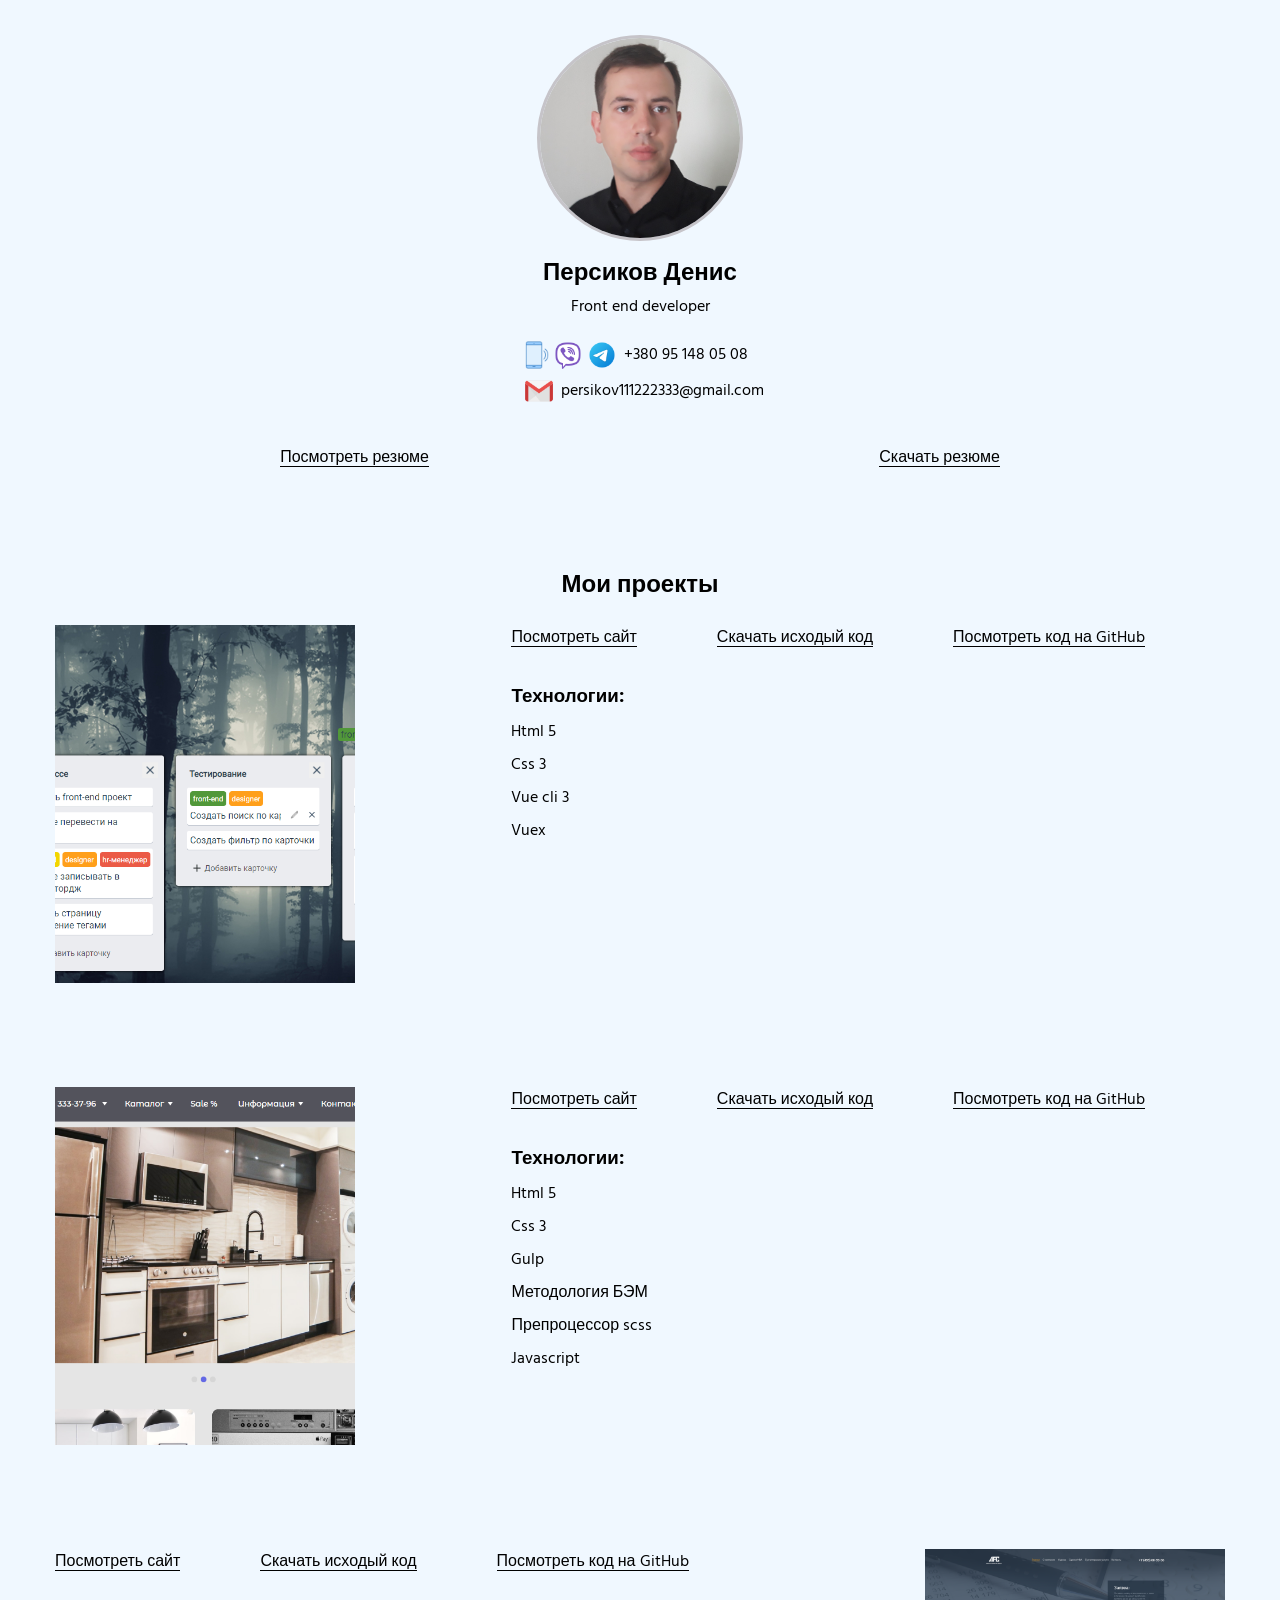
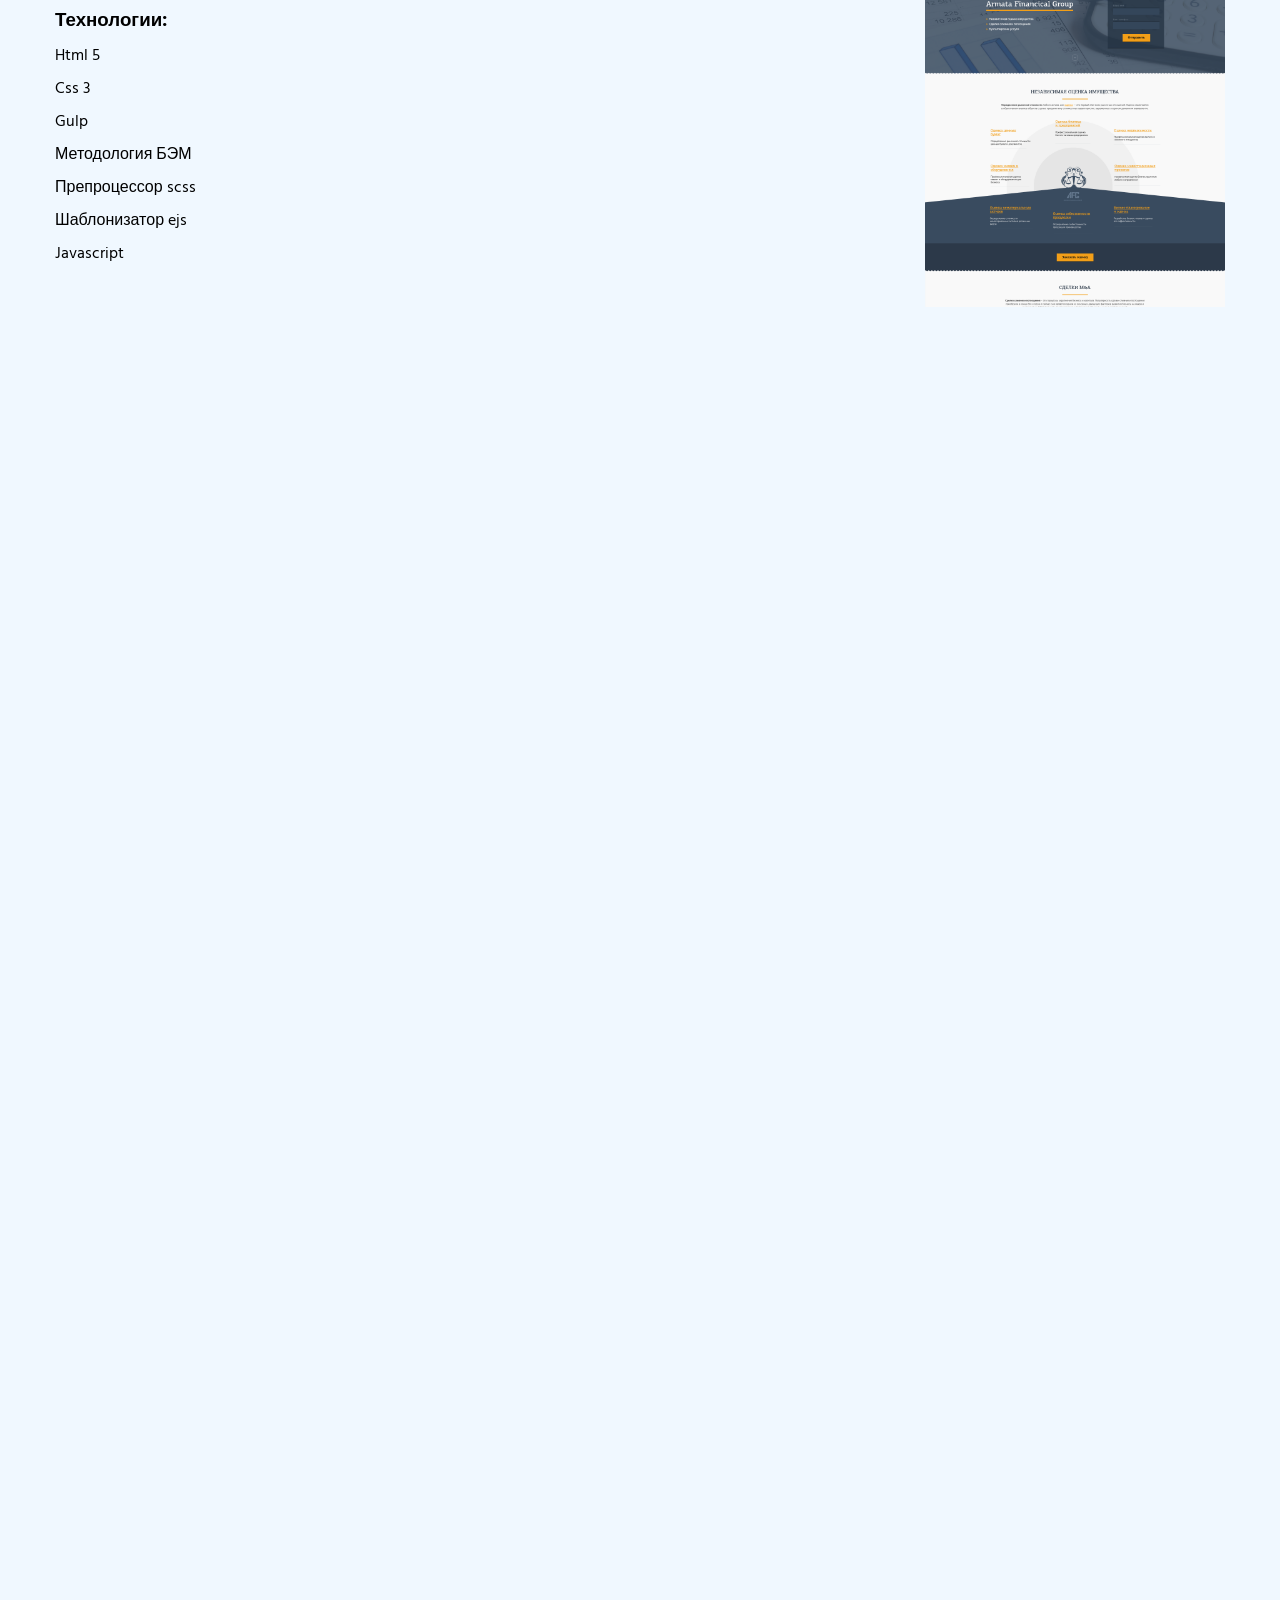
==== profile/index.html @ 453b1f6d "Update index.html" ====
<!DOCTYPE html>
<html lang="en">

<head>
    <meta charset="UTF-8">
    <meta name="viewport" content="width=device-width, initial-scale=1.0">
    <title>profile</title>
    <link rel="stylesheet" href="https://cdnjs.cloudflare.com/ajax/libs/animate.css/4.0.0/animate.min.css">
    <link href="https://fonts.googleapis.com/css2?family=Hind:wght@500&display=swap" rel="stylesheet">
    <link rel="stylesheet" href="style.css">
</head>

<body>
    <header class="photo wow animate__animated animate__fadeInDownBig">
        <div>
            <img class="photo__main" src="img/img.jpg" alt="">
            <h1>Персиков Денис</h1>
            <p>Front end developer</p>
            <div class="photo__item">
                <div class="photo__phone-block">
                    <img src="img/phone.png" alt="">
                    <img src="img/viber.png" alt="">
                    <img src="img/telegram.png" alt="">
                    <p class="photo__phone">+380 95 148 05 08</p>
                </div>
                
                <div class="photo__email">
                    <img src="img/gmail.png" alt="">
                    <p class="photo__email">persikov111222333@gmail.com</p>
                </div>
            </div>
        </div>
    </header>

    <div class="container">
        <div class="summary__block">
            <a target="_blank" href="summary.pdf">Посмотреть резюме</a>
            <a download href="summary.pdf">Скачать резюме</a>
        </div>
    </div>


    <section>
        <h2 class="my-projects__headline">Мои проекты</h2>

        <div class="my-projects  wow animate__animated animate__fadeInRight">
            <div class="container">
                <div class="my-projects__projects-common">
                    <a target="_blank" href="https://persikov-denis.github.io/github.io/#/wrapper"><img src="img/trello.png" alt=""></a>
                    <div class="my-projects__projects-text">
                        <div class="my-projects__links">
                            <a class="my-projects__link" target="_blank" href="https://persikov-denis.github.io/github.io/#/wrapper">Посмотреть сайт</a>
                            <a class="my-projects__link" download href="trello.zip">Скачать исходый код</a>
                            <a class="my-projects__link" target="_blank" href="https://github.com/persikov-denis/github.io">Посмотреть код на GitHub</a>
                        </div>
                        <div>
                            <h3>Технологии:</h3>
                            <p class="my-projects__item">Html 5</p>
                            <p>Css 3</p>
                            <p>Vue cli 3</p>
                            <p>Vuex</p>
                        </div>
                    </div>
                </div>
            </div>
        </div>
    </section>





    <section>
        <div class="my-projects  wow animate__animated animate__fadeInLeft">
            <div class="container">
                <div class="my-projects__projects-common">
                    <a target="_blank" href="../hardware-store/hardware-store/index.html"><img src="img/hardware-store.png" alt=""></a>
                    <div class="my-projects__projects-text">
                        <div class="my-projects__links">
                            <a class="my-projects__link" target="_blank" href="../hardware-store/hardware-store/index.html">Посмотреть сайт</a>
                            <a class="my-projects__link" download href="hardware-store.zip">Скачать исходый код</a>
                            <a class="my-projects__link" target="_blank" href="https://github.com/denispersikov/denispersikov.github.io/tree/main/hardware-store">Посмотреть код на GitHub</a>
                        </div>
                        <div>
                            <h3>Технологии:</h3>
                            <p class="my-projects__item">Html 5</p>
                            <p>Css 3</p>
                            <p>Gulp</p>
                            <p>Методология БЭМ</p>
                            <p>Препроцессор scss</p>
                            <p>Javascript</p>
                        </div>
                    </div>
                </div>
            </div>
        </div>
    </section>

    <section>
        <div class="my-projects wow animate__animated animate__fadeInRight">
            <div class="container">
                <div class="my-projects__projects-common my-projects__projects-common--block-two">
                    <a target="_blank" href="../afg/src/pages/home.html"><img src="img/afg.png" alt=""></a>
                    <div class="my-projects__projects-text">
                        <div class="my-projects__links">
                            <a class="my-projects__link" target="_blank" href="../afg/src/pages/home.html">Посмотреть сайт</a>
                            <a class="my-projects__link" download href="afg.zip">Скачать исходый код</a>
                            <a class="my-projects__link" target="_blank" href="https://github.com/denispersikov/denispersikov.github.io/tree/master/afg">Посмотреть код на GitHub</a>
                        </div>
                        <div>
                            <h3>Технологии:</h3>
                            <p class="my-projects__item">Html 5</p>
                            <p>Css 3</p>
                            <p>Gulp</p>
                            <p>Методология БЭМ</p>
                            <p>Препроцессор scss</p>
                            <p>Шаблонизатор ejs</p>
                            <p>Javascript</p>
                        </div>
                    </div>
                </div>
            </div>
        </div>
    </section>

    <section>
        <div class="my-projects my-projects__common--block-two wow animate__animated animate__fadeInLeft">
            <div class="container">
                <div class="my-projects__projects-common">
                    <a target="_blank" href="../grapes/src/pages/home.html"><img src="img/grapes.png" alt=""></a>
                    <div class="my-projects__projects-text">
                        <div class="my-projects__links">
                            <a class="my-projects__link" target="_blank" href="../grapes/src/pages/home.html">Посмотреть сайт</a>
                            <a class="my-projects__link" download href="grapes.zip">Скачать исходый код</a>
                            <a class="my-projects__link" target="_blank" href="https://github.com/denispersikov/denispersikov.github.io/tree/master/grapes">Посмотреть код на GitHub</a>
                        </div>
                        <div>
                            <h3>Технологии:</h3>
                            <p class="my-projects__item">Html 5</p>
                            <p>Css 3</p>
                            <p>Препроцессор scss</p>
                            <p>Методология БЭМ</p>
                            <p>Javascript</p>
                        </div>
                    </div>
                </div>
            </div>
        </div>
    </section>

    <section>
        <div class="my-projects wow animate__animated animate__fadeInRight">
            <div class="container">
                <div class="my-projects__projects-common my-projects__projects-common--block-two">
                    <a target="_blank" href="../library/index.html"><img class="my-projects__img-main" src="img/library.png" alt=""></a>
                    <div class="my-projects__projects-text">
                        <div class="my-projects__links">
                            <a class="my-projects__link" target="_blank" href="../library/index.html">Посмотреть сайт</a>
                            <a class="my-projects__link" download href="library.zip">Скачать исходый код</a>
                            <a class="my-projects__link" target="_blank" href="https://github.com/denispersikov/denispersikov.github.io/tree/master/library">Посмотреть код на GitHub</a>
                        </div>
                        <div>
                            <h3>Технологии:</h3>
                            <p class="my-projects__item">Html 5</p>
                            <p>Css 3</p>
                            <p>Javascript</p>
                        </div>
                    </div>
                </div>
            </div>
        </div>
    </section>

    <section>
        <div class="my-projects wow animate__animated animate__fadeInLeft">
            <div class="container">
                <div class="my-projects__projects-common">
                    <a target="_blank" href="../lucid/src/pages/home.html"><img src="img/licud.png" alt=""></a>
                    <div class="my-projects__projects-text">
                        <div class="my-projects__links">
                            <a class="my-projects__link" target="_blank" href="../lucid/src/pages/home.html">Посмотреть сайт</a>
                            <a class="my-projects__link" download href="lucid.zip">Скачать исходый код</a>
                            <a class="my-projects__link" target="_blank" href="https://github.com/denispersikov/denispersikov.github.io/tree/master/lucid">Посмотреть код на GitHub</a>
                        </div>
                        <div>
                            <h3>Технологии:</h3>
                            <p class="my-projects__item">Html 5</p>
                            <p>Css 3</p>
                            <p>Gulp</p>
                            <p>Методология БЭМ</p>
                            <p>Препроцессор scss</p>
                            <p>Шаблонизатор ejs</p>
                            <p>Javascript</p>
                        </div>
                    </div>
                </div>
            </div>
        </div>
    </section>

    <!-- <section>
        <div class="my-projects wow animate__animated animate__fadeInLeft">
            <div class="container">
                <div class="my-projects__projects-common">
                    <a target="_blank" href="../miushi/src/pages/home.html"><img src="img/Miushi.png" alt=""></a>
                    <div class="my-projects__projects-text">
                        <div class="my-projects__links">
                            <a class="my-projects__link" target="_blank" href="../miushi/src/pages/home.html">Посмотреть сайт</a>
                            <a class="my-projects__link" download href="miushi.zip">Скачать исходый код</a>
                            <a class="my-projects__link" target="_blank" href="https://github.com/Persikov-Denis/miushi">Посмотреть код на GitHub</a>
                        </div>
                        <div>
                            <h3>Технологии:</h3>
                            <p class="my-projects__item">Html 5</p>
                            <p>Css 3</p>
                            <p>Gulp</p>
                            <p>Методология БЭМ</p>
                            <p>Препроцессор scss</p>
                            <p>Шаблонизатор ejs</p>
                            <p>Javascript</p>
                        </div>
                    </div>
                </div>
            </div>
        </div>
    </section> -->

    <section>
        <div class="my-projects my-projects__common--block-two wow animate__animated animate__fadeInRight">
            <div class="container">
                <div class="my-projects__projects-common  my-projects__projects-common--block-two">
                    <a target="_blank" href="../game/src/pages/home.html"><img src="img/game.png" alt=""></a>
                    <div class="my-projects__projects-text">
                        <div class="my-projects__links">
                            <a class="my-projects__link" target="_blank" href="../game/src/pages/home.html">Посмотреть сайт</a>
                            <a class="my-projects__link" download href="game.zip">Скачать исходый код</a>
                            <a class="my-projects__link" target="_blank" href="https://github.com/denispersikov/denispersikov.github.io/tree/master/game">Посмотреть код на GitHub</a>
                        </div>
                        <div>
                            <h3>Технологии:</h3>
                            <p class="my-projects__item">Html 5</p>
                            <p>Css 3</p>
                            <p>Gulp</p>
                            <p>Методология БЭМ</p>
                            <p>Препроцессор scss</p>
                            <p>Шаблонизатор ejs</p>
                            <p>Javascript</p>
                        </div>
                    </div>
                </div>
            </div>
        </div>
    </section>

    <script src="https://cdnjs.cloudflare.com/ajax/libs/wow/1.1.2/wow.min.js"></script>
    <script>
        new WOW().init();
    </script>
</body>

</html>
---- profile/style.css ----
body {
    margin: 0;
    padding: 0;
    font-family: 'Hind', sans-serif;
    background: aliceblue;
}
a {
    line-height: 1;
}

.container {
    max-width: 1170px;
    margin: auto;
}

.photo {
    display: flex;
    justify-content: center;
    text-align: center;
    margin-top: 35px;
    margin-bottom: 30px;
}

.photo__item {
    margin-top: -10px;
}

.photo__phone-block {
    display: flex;
    align-items: center;
    margin-bottom: -22px;
}

.photo__email {
    display: flex;
    align-items: center;
    margin-left: 5px;
}

.photo__phone {
    margin-left: 5px;
}

.photo__item img{
    height: 30px;
    width: 30px;
    margin: 0 2px;
}

.photo__main {
    width: 200px;
    height: 200px;
    border-radius: 50%;
    border: 3px solid #C6C4C9;
}

.photo h1 {
    font-size: 24px;
    margin-top: 5px;
    margin-bottom: -15px;
}

.summary__block {
    display: flex;
    justify-content: space-around;
    margin-bottom: 100px;
}

.summary__block a {
    display: block;
    color: #000;
    text-decoration: none;
    border-bottom: 1px solid #000;
}

.summary__block a:hover {
    border: none;
    color: #3d3636b8;
}

.my-projects p {
    margin: 7px 0px;
}

.my-projects {
    margin-bottom: 100px;
}

.my-projects__common--block-two {
    margin-bottom: 20px;
}

.my-projects img {
    width: 300px;
    height: 358px;
    object-fit: cover;
    object-position: top;
}

.my-projects__projects-common {
    display: flex;
    justify-content: space-between;
}

.my-projects__headline {
    text-align: center;
}

.my-projects__projects-text h3 {
    margin-top: 35px;
    margin-bottom: 0;
}

.my-projects__links {
    display: flex;
}

.my-projects .my-projects__img-main {
    height: 300px;
}

.my-projects__link {
    display: block;
    margin-right: 80px;
    margin-top: 5px;
    text-decoration: none;
    color: #000;
    border-bottom: 1px solid #000;
}

.my-projects__link:hover {
   border: none;
   color: #3d3636b8;
}

.my-projects__projects-common--block-two {
    flex-direction: row-reverse;
    margin-bottom: 100px;
}

/* summary */

.summary p {
    margin: 13px 0;
}

.summary a {
    display: block;
    text-decoration: none;
    color: #000;
    border-bottom: 1px solid #000;
    margin-left: 7px;
}

.summary a:hover {
   border: none;
   color: #3d3636b8;
}

.summary__link {
    display: flex;
    align-items: center;
}

.summary__my-projects__common {
    margin: 50px 0;
}

.summary__my-projects__common h2,
.summary__common-education-job h2,
.summary__skills h2 {
    text-align: center;
    margin-bottom: 0px;
}

.summary__skills {
    margin-top: 70px;
    text-align: center;
}

.summary__name-common {
    display: flex;
    justify-content: space-around;
    align-items: center;
    margin-top: 10px;
}

.name-common__photo {
    margin: 0;
}

.summary__my-projects,
.summary__skills,
.summary__education,
.summary__job{
    display: flex;
    justify-content: center;
}

.summary__common-education-job {
    display: flex;
    justify-content: space-around;
}

@media screen and (min-width:750px) and (max-width:1170px) {

    .my-projects__projects-common {
        flex-direction: column;
        align-items: center;
    }

    .my-projects img {
        margin-bottom: 40px;
    }

}


@media screen and (min-width:320px) and (max-width:750px) {

    .my-projects__projects-common {
        flex-direction: column;
        align-items: center;
    }

    .my-projects img {
        width: 260px;
    }

    .my-projects__headline {
        margin-bottom: -20px;
    }

    .my-projects__links {
        flex-direction: column;
    }

    .my-projects__projects-common a {
        margin: auto;
        margin-top: 25px;
    }

    .my-projects__projects-text h3 {
        text-align: center;
        margin-bottom: -25px;
    }

    .photo {
        margin-top: 50px;
    }

    .my-projects .my-projects__item {
        margin-top: 40px;
    }

    .my-projects p {
        margin-left: 25px;
    } 

    .summary__block {
        flex-direction: column;
        align-items: center;
    }

    .summary__block a {
        margin-bottom: 15px;
    }

    .summary__name-common {
        flex-direction: column-reverse;
    }

    .summary__text {
        margin: 0 25px;
        margin-top: 20px;
    }

    .summary__name {
        margin: 0;
        text-align: center;
    }

    .summary__education h2,
    .summary__job h2 {
        text-align: center;
        margin-bottom: 0;
    }

    .summary__my-projects__common h2 {
        margin-bottom: -15px;
    }

    .summary__my-projects {
        margin: 15px 25px;
    }

    .summary__common-education-job {
        flex-direction: column;
        margin: 0 25px;
    }

    .summary__education {
        margin-top: -15px;
    }

    .summary__job {
        margin-top: 18px;
        margin-bottom: 30px;
        text-align: center;
    }

    .summary__skills {
        margin: 35px 25px;
    }

    .summary__skills p {
        line-height: 1.6;
        margin: 0;
    }

    .summary__skills h2 {
        margin-bottom: 7px;
    }

    .summary__job p {
        line-height: 1;
    }
}
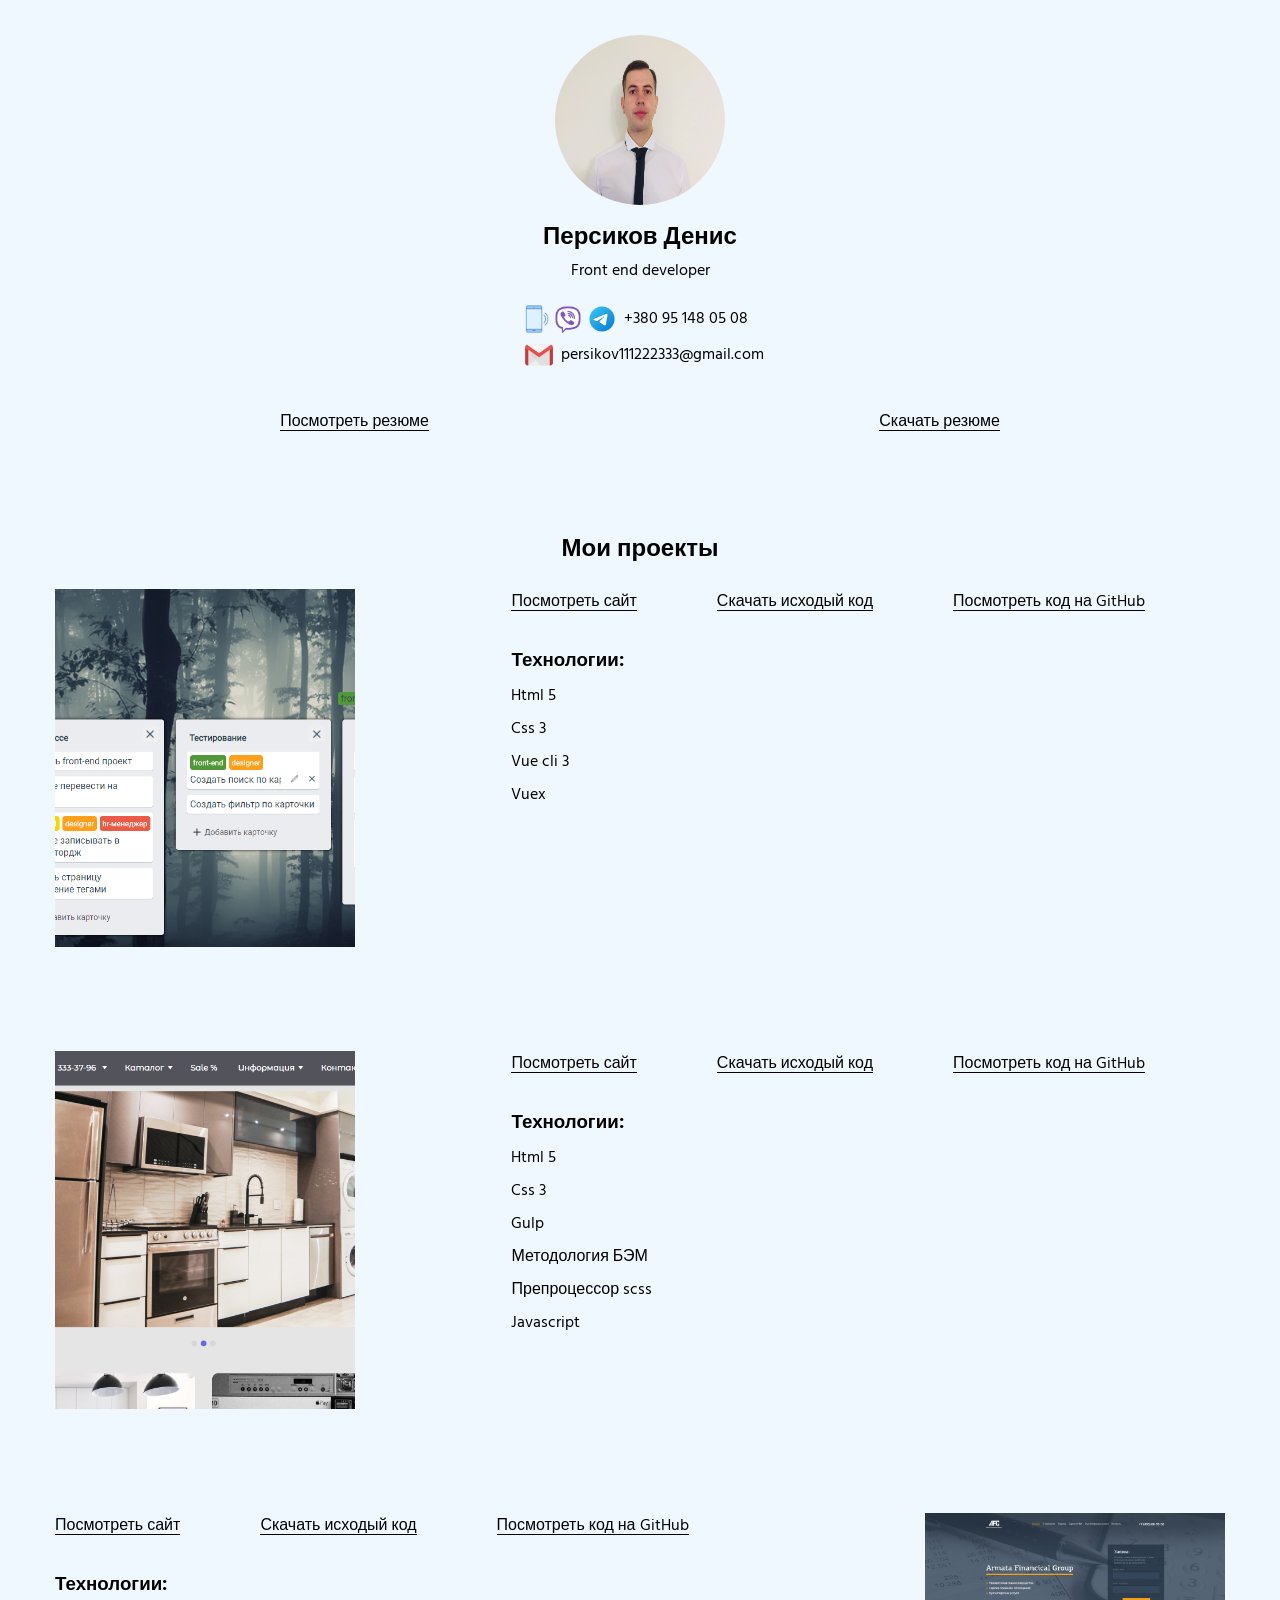
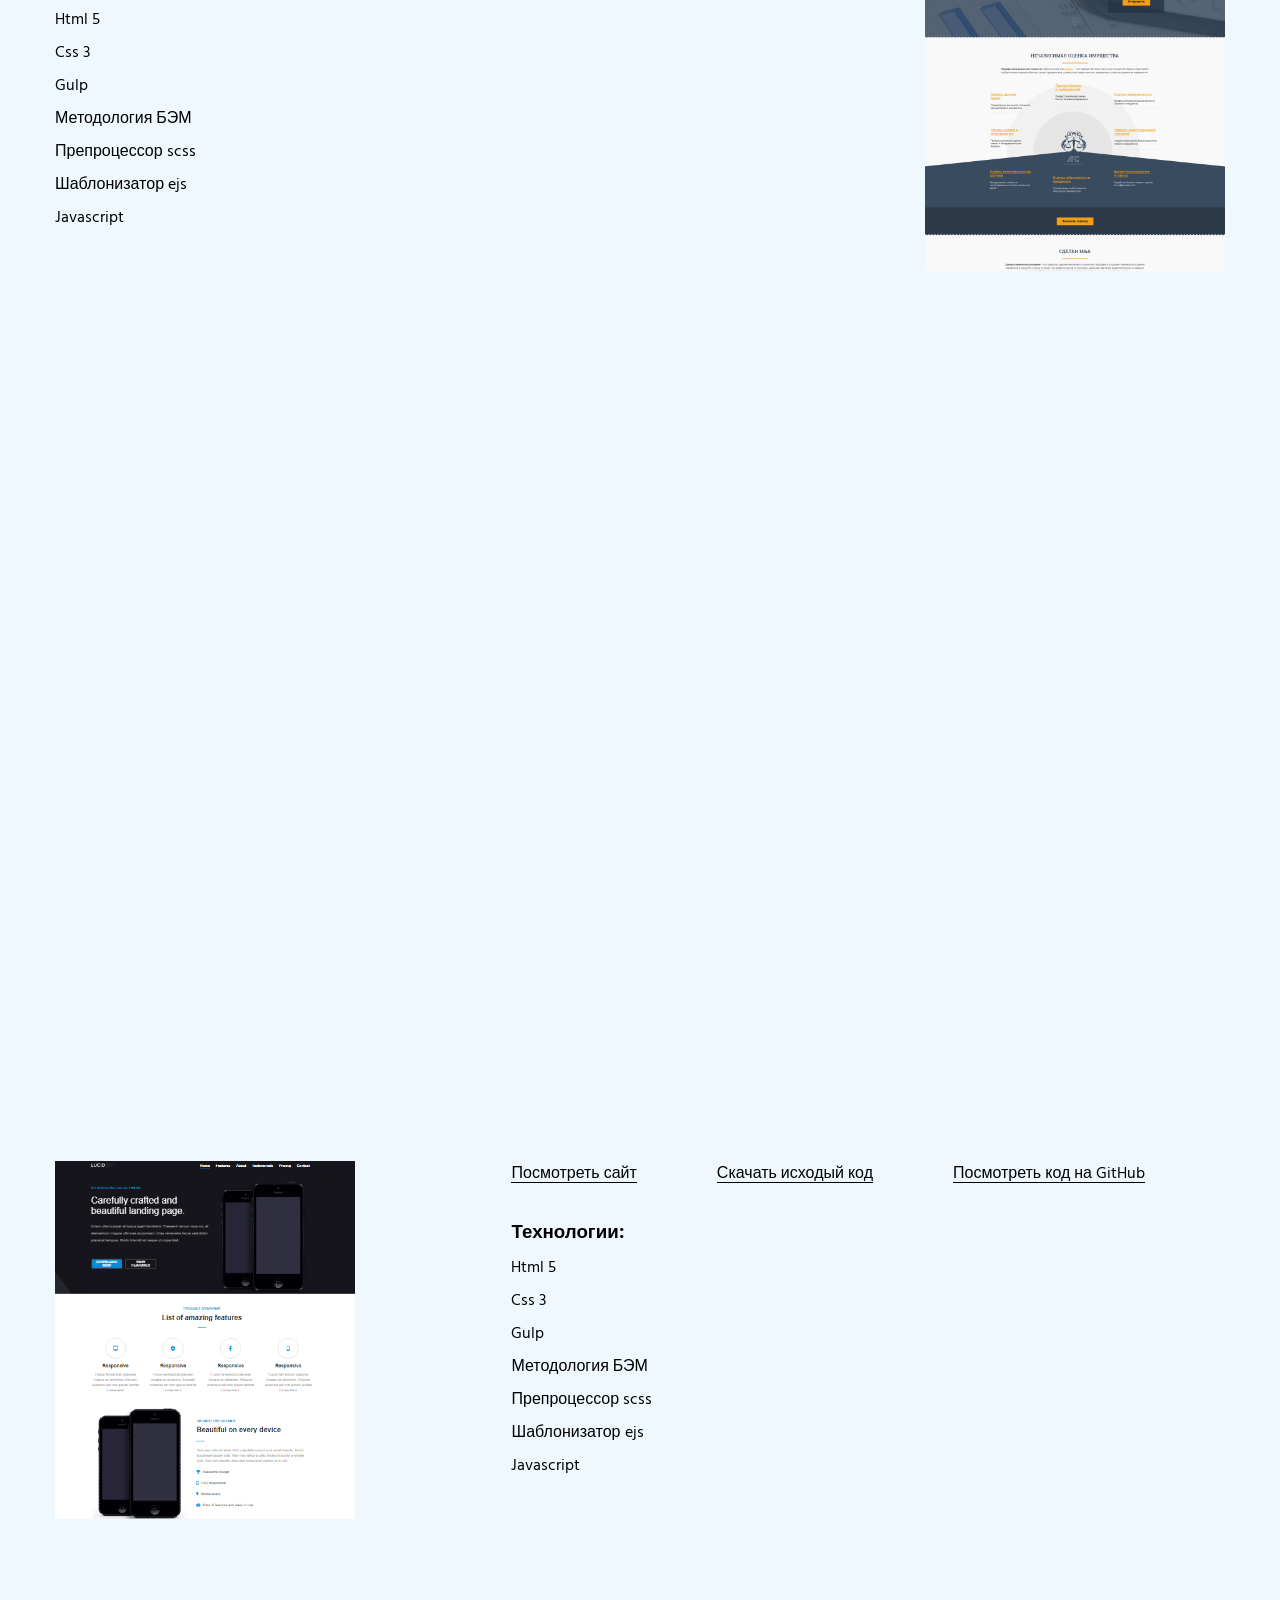
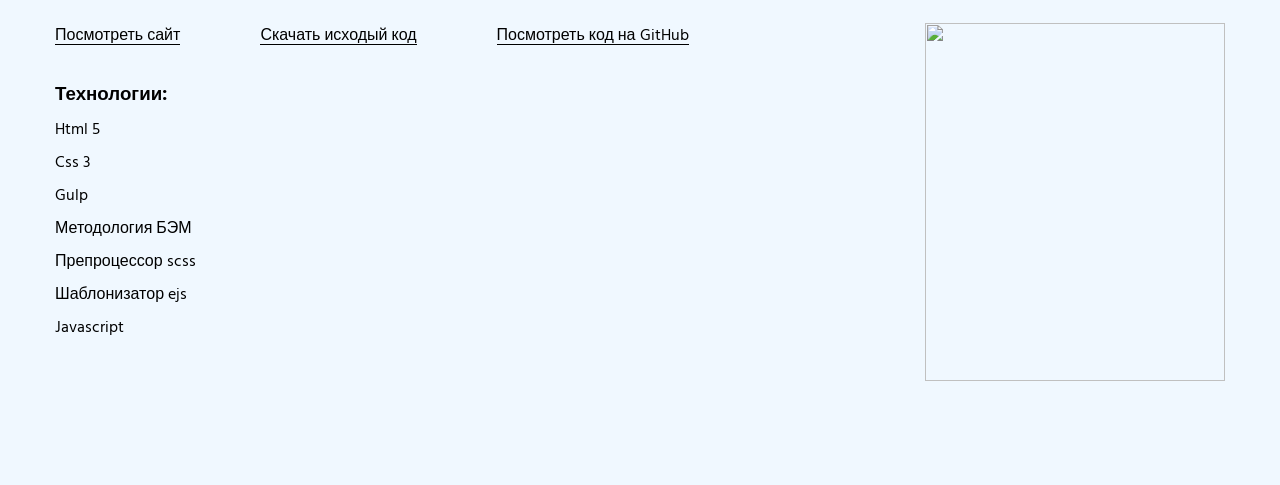
==== commit e500ca5e: "commit" ====
--- a/profile/index.html
+++ b/profile/index.html
@@ -46,12 +46,12 @@
         <div class="my-projects  wow animate__animated animate__fadeInRight">
             <div class="container">
                 <div class="my-projects__projects-common">
-                    <a target="_blank" href="https://persikov-denis.github.io/github.io/#/wrapper"><img src="img/trello.png" alt=""></a>
-                    <div class="my-projects__projects-text">
-                        <div class="my-projects__links">
-                            <a class="my-projects__link" target="_blank" href="https://persikov-denis.github.io/github.io/#/wrapper">Посмотреть сайт</a>
+                    <a target="_blank" href="https://persikov-denis.github.io/trello.github.io/#/wrapper"><img src="img/trello.png" alt=""></a>
+                    <div class="my-projects__projects-text">
+                        <div class="my-projects__links">
+                            <a class="my-projects__link" target="_blank" href="https://persikov-denis.github.io/trello.github.io/#/wrapper">Посмотреть сайт</a>
                             <a class="my-projects__link" download href="trello.zip">Скачать исходый код</a>
-                            <a class="my-projects__link" target="_blank" href="https://github.com/persikov-denis/github.io">Посмотреть код на GitHub</a>
+                            <a class="my-projects__link" target="_blank" href="https://github.com/persikov-denis/trello.github.io">Посмотреть код на GitHub</a>
                         </div>
                         <div>
                             <h3>Технологии:</h3>
--- a/profile/style.css
+++ b/profile/style.css
@@ -48,10 +48,9 @@
 }
 
 .photo__main {
-    width: 200px;
-    height: 200px;
+    width: 170px;
+    height: 170px;
     border-radius: 50%;
-    border: 3px solid #C6C4C9;
 }
 
 .photo h1 {
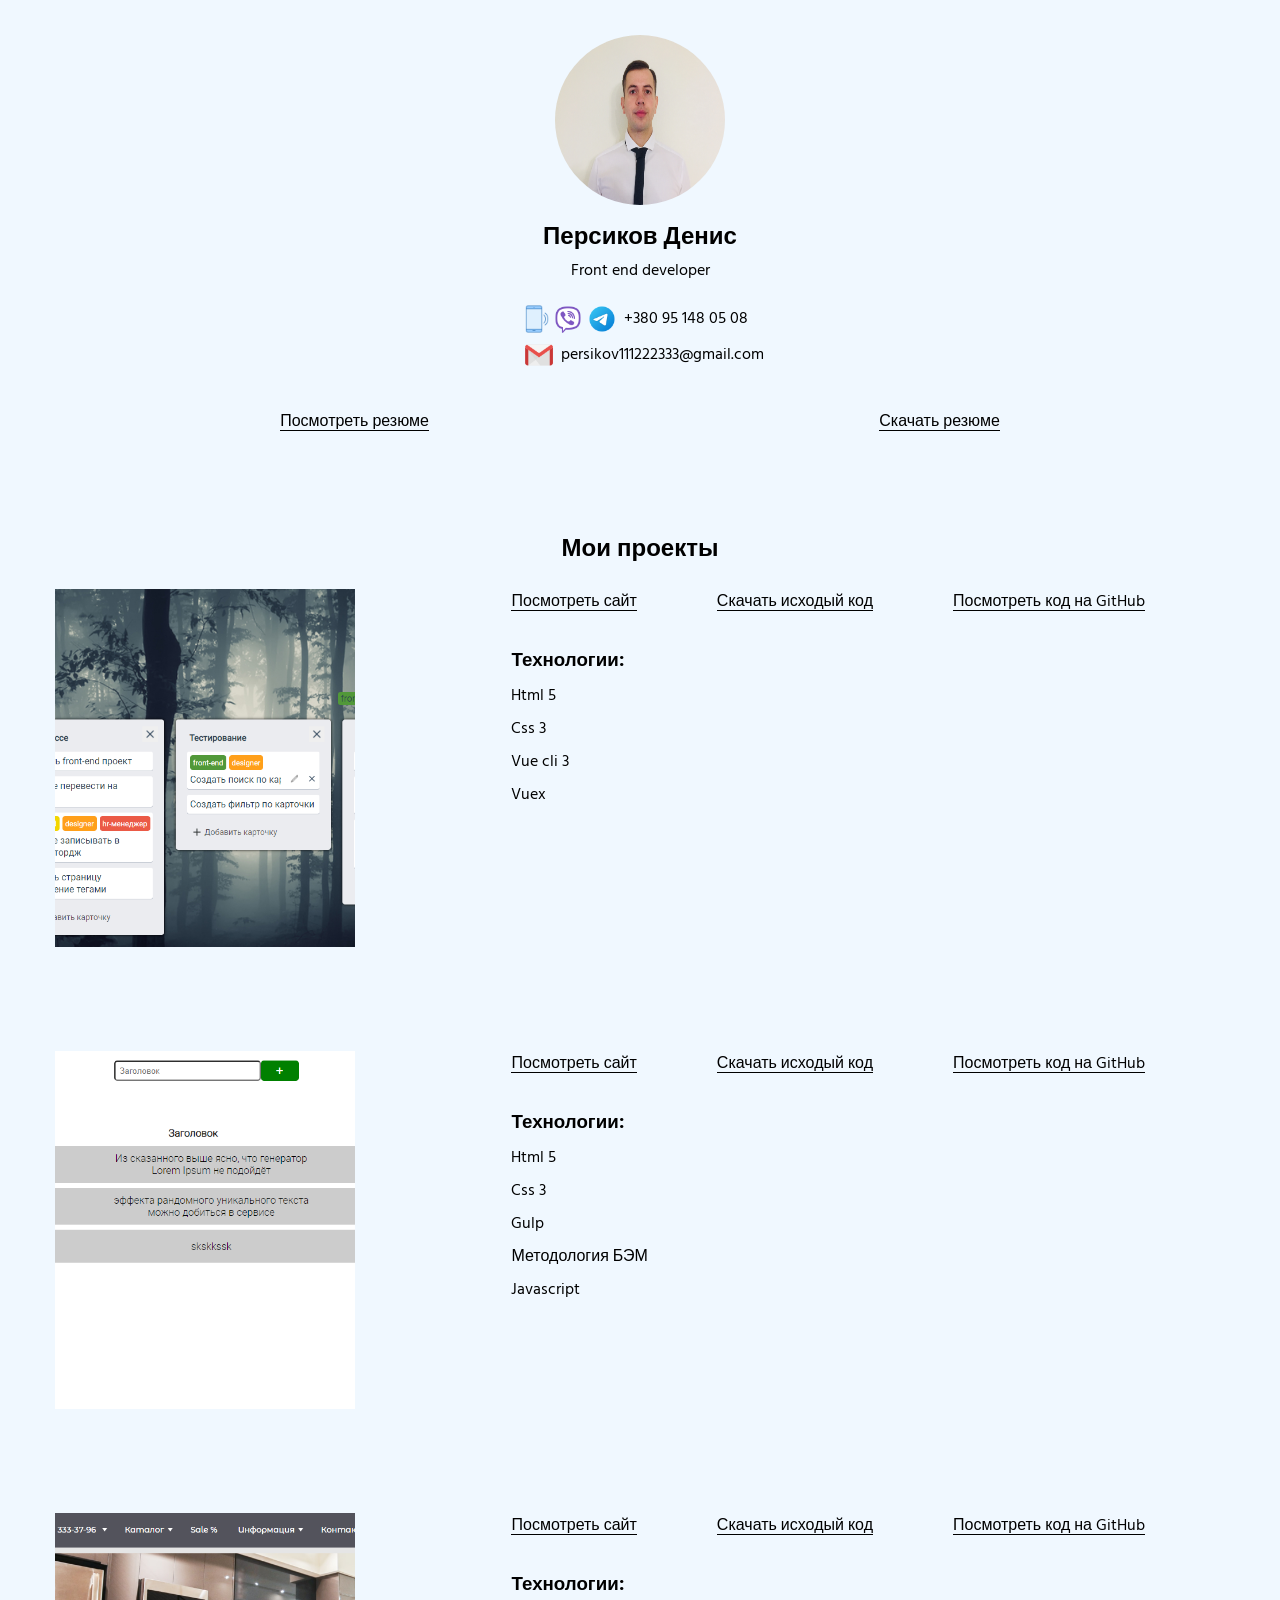
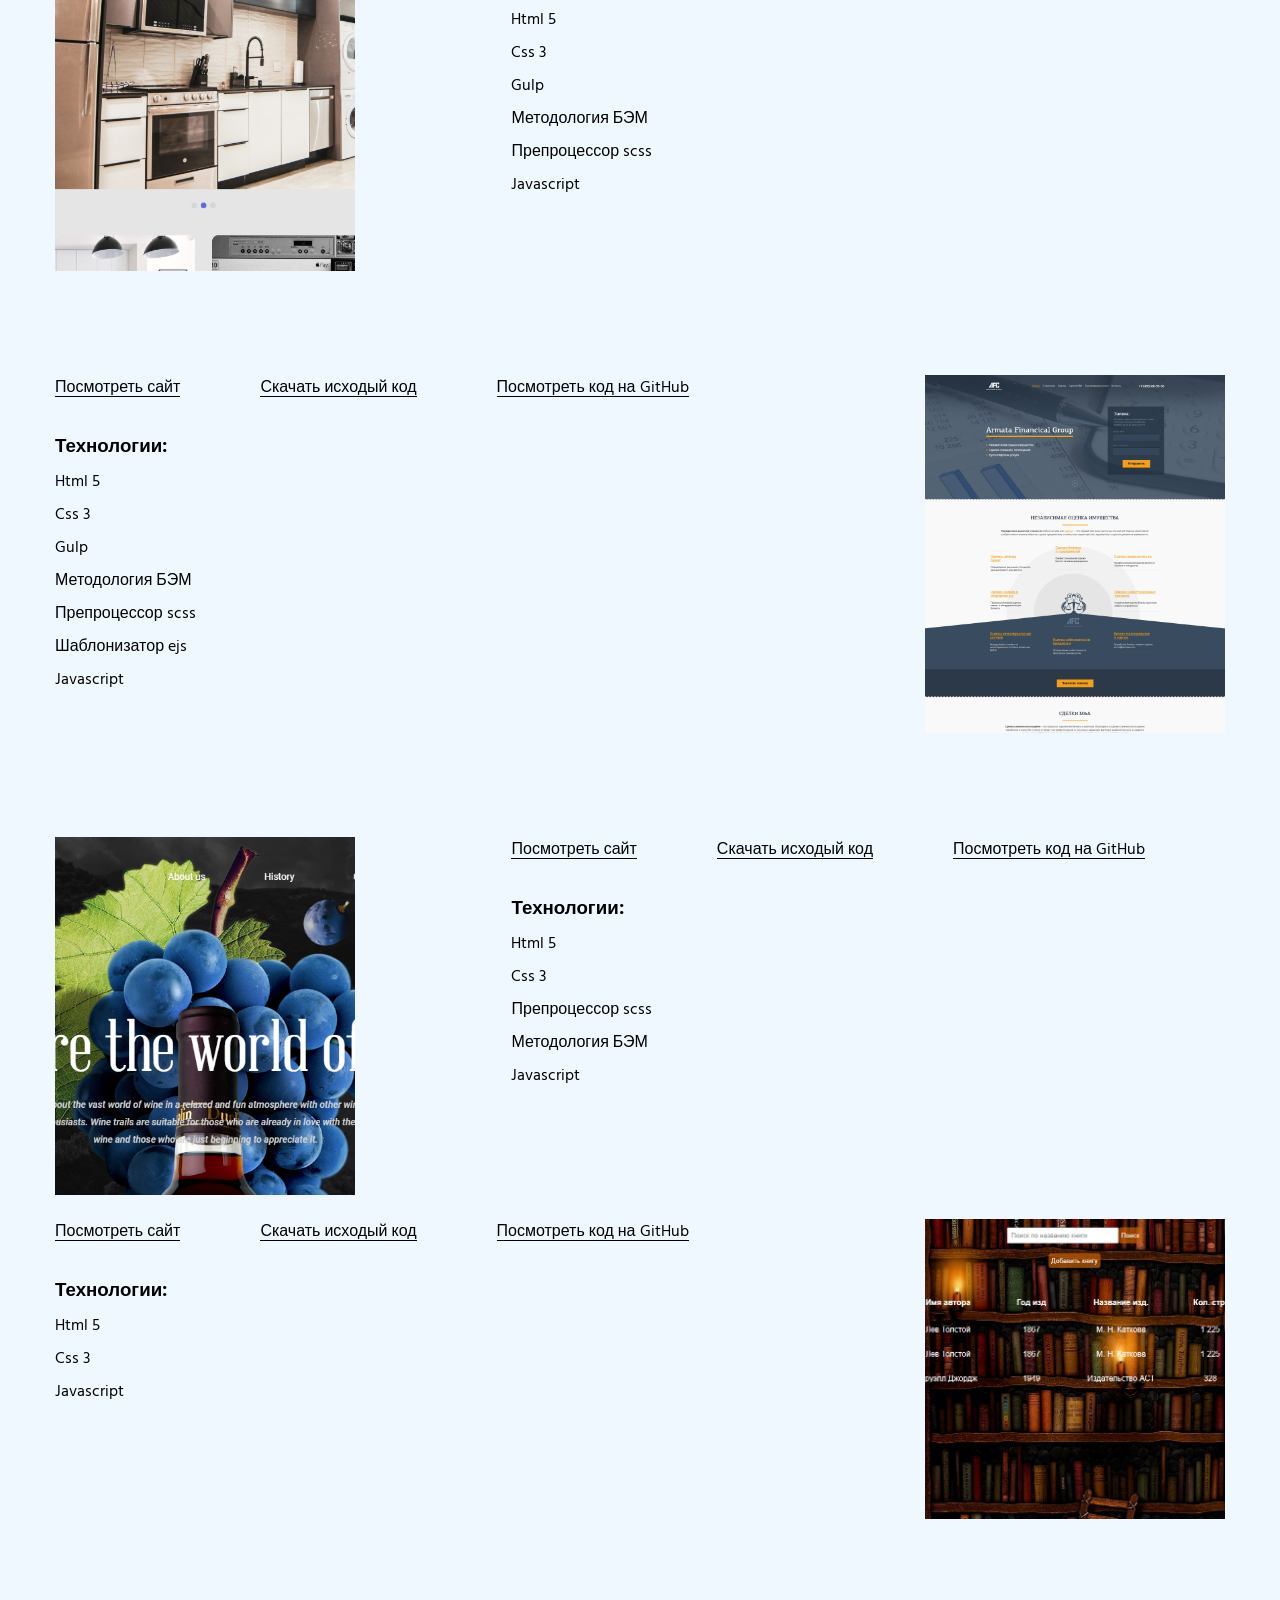
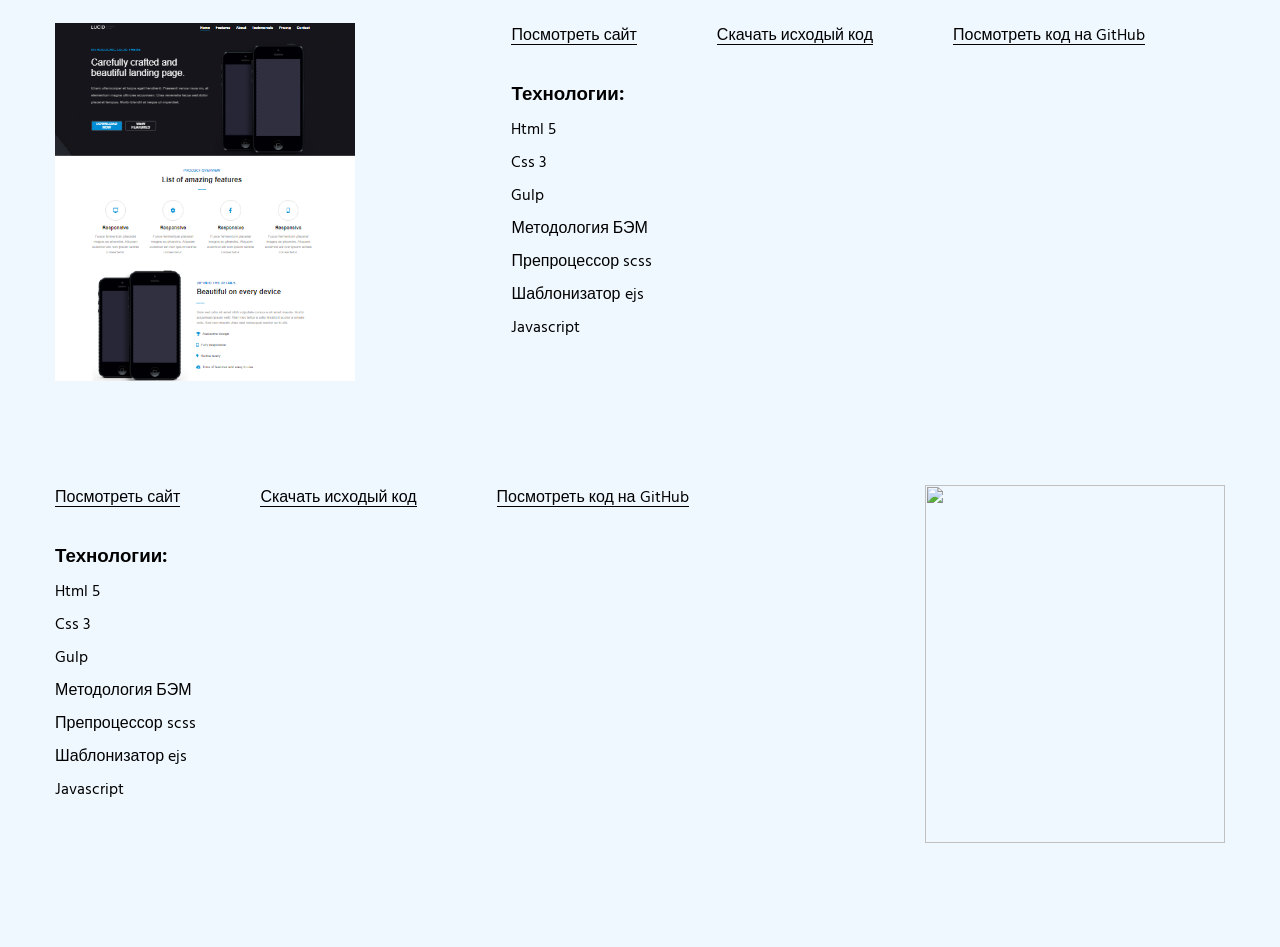
==== commit ff36c9cb: "smms" ====
--- a/profile/index.html
+++ b/profile/index.html
@@ -23,7 +23,7 @@
                     <img src="img/telegram.png" alt="">
                     <p class="photo__phone">+380 95 148 05 08</p>
                 </div>
-                
+
                 <div class="photo__email">
                     <img src="img/gmail.png" alt="">
                     <p class="photo__email">persikov111222333@gmail.com</p>
@@ -46,12 +46,15 @@
         <div class="my-projects  wow animate__animated animate__fadeInRight">
             <div class="container">
                 <div class="my-projects__projects-common">
-                    <a target="_blank" href="https://persikov-denis.github.io/trello.github.io/#/wrapper"><img src="img/trello.png" alt=""></a>
-                    <div class="my-projects__projects-text">
-                        <div class="my-projects__links">
-                            <a class="my-projects__link" target="_blank" href="https://persikov-denis.github.io/trello.github.io/#/wrapper">Посмотреть сайт</a>
+                    <a target="_blank" href="https://persikov-denis.github.io/trello.github.io/#/wrapper"><img
+                            src="img/trello.png" alt=""></a>
+                    <div class="my-projects__projects-text">
+                        <div class="my-projects__links">
+                            <a class="my-projects__link" target="_blank"
+                                href="https://persikov-denis.github.io/trello.github.io/#/wrapper">Посмотреть сайт</a>
                             <a class="my-projects__link" download href="trello.zip">Скачать исходый код</a>
-                            <a class="my-projects__link" target="_blank" href="https://github.com/persikov-denis/trello.github.io">Посмотреть код на GitHub</a>
+                            <a class="my-projects__link" target="_blank"
+                                href="https://github.com/persikov-denis/trello.github.io">Посмотреть код на GitHub</a>
                         </div>
                         <div>
                             <h3>Технологии:</h3>
@@ -66,20 +69,53 @@
         </div>
     </section>
 
-
-
-
-
     <section>
         <div class="my-projects  wow animate__animated animate__fadeInLeft">
             <div class="container">
                 <div class="my-projects__projects-common">
-                    <a target="_blank" href="../hardware-store/hardware-store/index.html"><img src="img/hardware-store.png" alt=""></a>
-                    <div class="my-projects__projects-text">
-                        <div class="my-projects__links">
-                            <a class="my-projects__link" target="_blank" href="../hardware-store/hardware-store/index.html">Посмотреть сайт</a>
+                    <a target="_blank" href="../hardware-store/hardware-store/index.html"><img src="img/test.png"
+                            alt=""></a>
+                    <div class="my-projects__projects-text">
+                        <div class="my-projects__links">
+                            <a class="my-projects__link" target="_blank"
+                                href="../hardware-store/test/index.html">Посмотреть сайт</a>
+                            <a class="my-projects__link" download href="test.zip">Скачать исходый код</a>
+                            <a class="my-projects__link" target="_blank"
+                                href="https://github.com/denispersikov/denispersikov.github.io/tree/main/hardware-store">Посмотреть
+                                код на GitHub</a>
+                        </div>
+                        <div>
+                            <h3>Технологии:</h3>
+                            <p class="my-projects__item">Html 5</p>
+                            <p>Css 3</p>
+                            <p>Gulp</p>
+                            <p>Методология БЭМ</p>
+                            <p>Javascript</p>
+                        </div>
+                    </div>
+                </div>
+            </div>
+        </div>
+    </section>
+
+
+
+
+
+    <section>
+        <div class="my-projects  wow animate__animated animate__fadeInLeft">
+            <div class="container">
+                <div class="my-projects__projects-common">
+                    <a target="_blank" href="../hardware-store/hardware-store/index.html"><img
+                            src="img/hardware-store.png" alt=""></a>
+                    <div class="my-projects__projects-text">
+                        <div class="my-projects__links">
+                            <a class="my-projects__link" target="_blank"
+                                href="../hardware-store/hardware-store/index.html">Посмотреть сайт</a>
                             <a class="my-projects__link" download href="hardware-store.zip">Скачать исходый код</a>
-                            <a class="my-projects__link" target="_blank" href="https://github.com/denispersikov/denispersikov.github.io/tree/main/hardware-store">Посмотреть код на GitHub</a>
+                            <a class="my-projects__link" target="_blank"
+                                href="https://github.com/denispersikov/denispersikov.github.io/tree/main/hardware-store">Посмотреть
+                                код на GitHub</a>
                         </div>
                         <div>
                             <h3>Технологии:</h3>
@@ -103,9 +139,12 @@
                     <a target="_blank" href="../afg/src/pages/home.html"><img src="img/afg.png" alt=""></a>
                     <div class="my-projects__projects-text">
                         <div class="my-projects__links">
-                            <a class="my-projects__link" target="_blank" href="../afg/src/pages/home.html">Посмотреть сайт</a>
+                            <a class="my-projects__link" target="_blank" href="../afg/src/pages/home.html">Посмотреть
+                                сайт</a>
                             <a class="my-projects__link" download href="afg.zip">Скачать исходый код</a>
-                            <a class="my-projects__link" target="_blank" href="https://github.com/denispersikov/denispersikov.github.io/tree/master/afg">Посмотреть код на GitHub</a>
+                            <a class="my-projects__link" target="_blank"
+                                href="https://github.com/denispersikov/denispersikov.github.io/tree/master/afg">Посмотреть
+                                код на GitHub</a>
                         </div>
                         <div>
                             <h3>Технологии:</h3>
@@ -130,9 +169,12 @@
                     <a target="_blank" href="../grapes/src/pages/home.html"><img src="img/grapes.png" alt=""></a>
                     <div class="my-projects__projects-text">
                         <div class="my-projects__links">
-                            <a class="my-projects__link" target="_blank" href="../grapes/src/pages/home.html">Посмотреть сайт</a>
+                            <a class="my-projects__link" target="_blank" href="../grapes/src/pages/home.html">Посмотреть
+                                сайт</a>
                             <a class="my-projects__link" download href="grapes.zip">Скачать исходый код</a>
-                            <a class="my-projects__link" target="_blank" href="https://github.com/denispersikov/denispersikov.github.io/tree/master/grapes">Посмотреть код на GitHub</a>
+                            <a class="my-projects__link" target="_blank"
+                                href="https://github.com/denispersikov/denispersikov.github.io/tree/master/grapes">Посмотреть
+                                код на GitHub</a>
                         </div>
                         <div>
                             <h3>Технологии:</h3>
@@ -152,12 +194,16 @@
         <div class="my-projects wow animate__animated animate__fadeInRight">
             <div class="container">
                 <div class="my-projects__projects-common my-projects__projects-common--block-two">
-                    <a target="_blank" href="../library/index.html"><img class="my-projects__img-main" src="img/library.png" alt=""></a>
-                    <div class="my-projects__projects-text">
-                        <div class="my-projects__links">
-                            <a class="my-projects__link" target="_blank" href="../library/index.html">Посмотреть сайт</a>
+                    <a target="_blank" href="../library/index.html"><img class="my-projects__img-main"
+                            src="img/library.png" alt=""></a>
+                    <div class="my-projects__projects-text">
+                        <div class="my-projects__links">
+                            <a class="my-projects__link" target="_blank" href="../library/index.html">Посмотреть
+                                сайт</a>
                             <a class="my-projects__link" download href="library.zip">Скачать исходый код</a>
-                            <a class="my-projects__link" target="_blank" href="https://github.com/denispersikov/denispersikov.github.io/tree/master/library">Посмотреть код на GitHub</a>
+                            <a class="my-projects__link" target="_blank"
+                                href="https://github.com/denispersikov/denispersikov.github.io/tree/master/library">Посмотреть
+                                код на GitHub</a>
                         </div>
                         <div>
                             <h3>Технологии:</h3>
@@ -178,9 +224,12 @@
                     <a target="_blank" href="../lucid/src/pages/home.html"><img src="img/licud.png" alt=""></a>
                     <div class="my-projects__projects-text">
                         <div class="my-projects__links">
-                            <a class="my-projects__link" target="_blank" href="../lucid/src/pages/home.html">Посмотреть сайт</a>
+                            <a class="my-projects__link" target="_blank" href="../lucid/src/pages/home.html">Посмотреть
+                                сайт</a>
                             <a class="my-projects__link" download href="lucid.zip">Скачать исходый код</a>
-                            <a class="my-projects__link" target="_blank" href="https://github.com/denispersikov/denispersikov.github.io/tree/master/lucid">Посмотреть код на GitHub</a>
+                            <a class="my-projects__link" target="_blank"
+                                href="https://github.com/denispersikov/denispersikov.github.io/tree/master/lucid">Посмотреть
+                                код на GitHub</a>
                         </div>
                         <div>
                             <h3>Технологии:</h3>
@@ -232,9 +281,12 @@
                     <a target="_blank" href="../game/src/pages/home.html"><img src="img/game.png" alt=""></a>
                     <div class="my-projects__projects-text">
                         <div class="my-projects__links">
-                            <a class="my-projects__link" target="_blank" href="../game/src/pages/home.html">Посмотреть сайт</a>
+                            <a class="my-projects__link" target="_blank" href="../game/src/pages/home.html">Посмотреть
+                                сайт</a>
                             <a class="my-projects__link" download href="game.zip">Скачать исходый код</a>
-                            <a class="my-projects__link" target="_blank" href="https://github.com/denispersikov/denispersikov.github.io/tree/master/game">Посмотреть код на GitHub</a>
+                            <a class="my-projects__link" target="_blank"
+                                href="https://github.com/denispersikov/denispersikov.github.io/tree/master/game">Посмотреть
+                                код на GitHub</a>
                         </div>
                         <div>
                             <h3>Технологии:</h3>
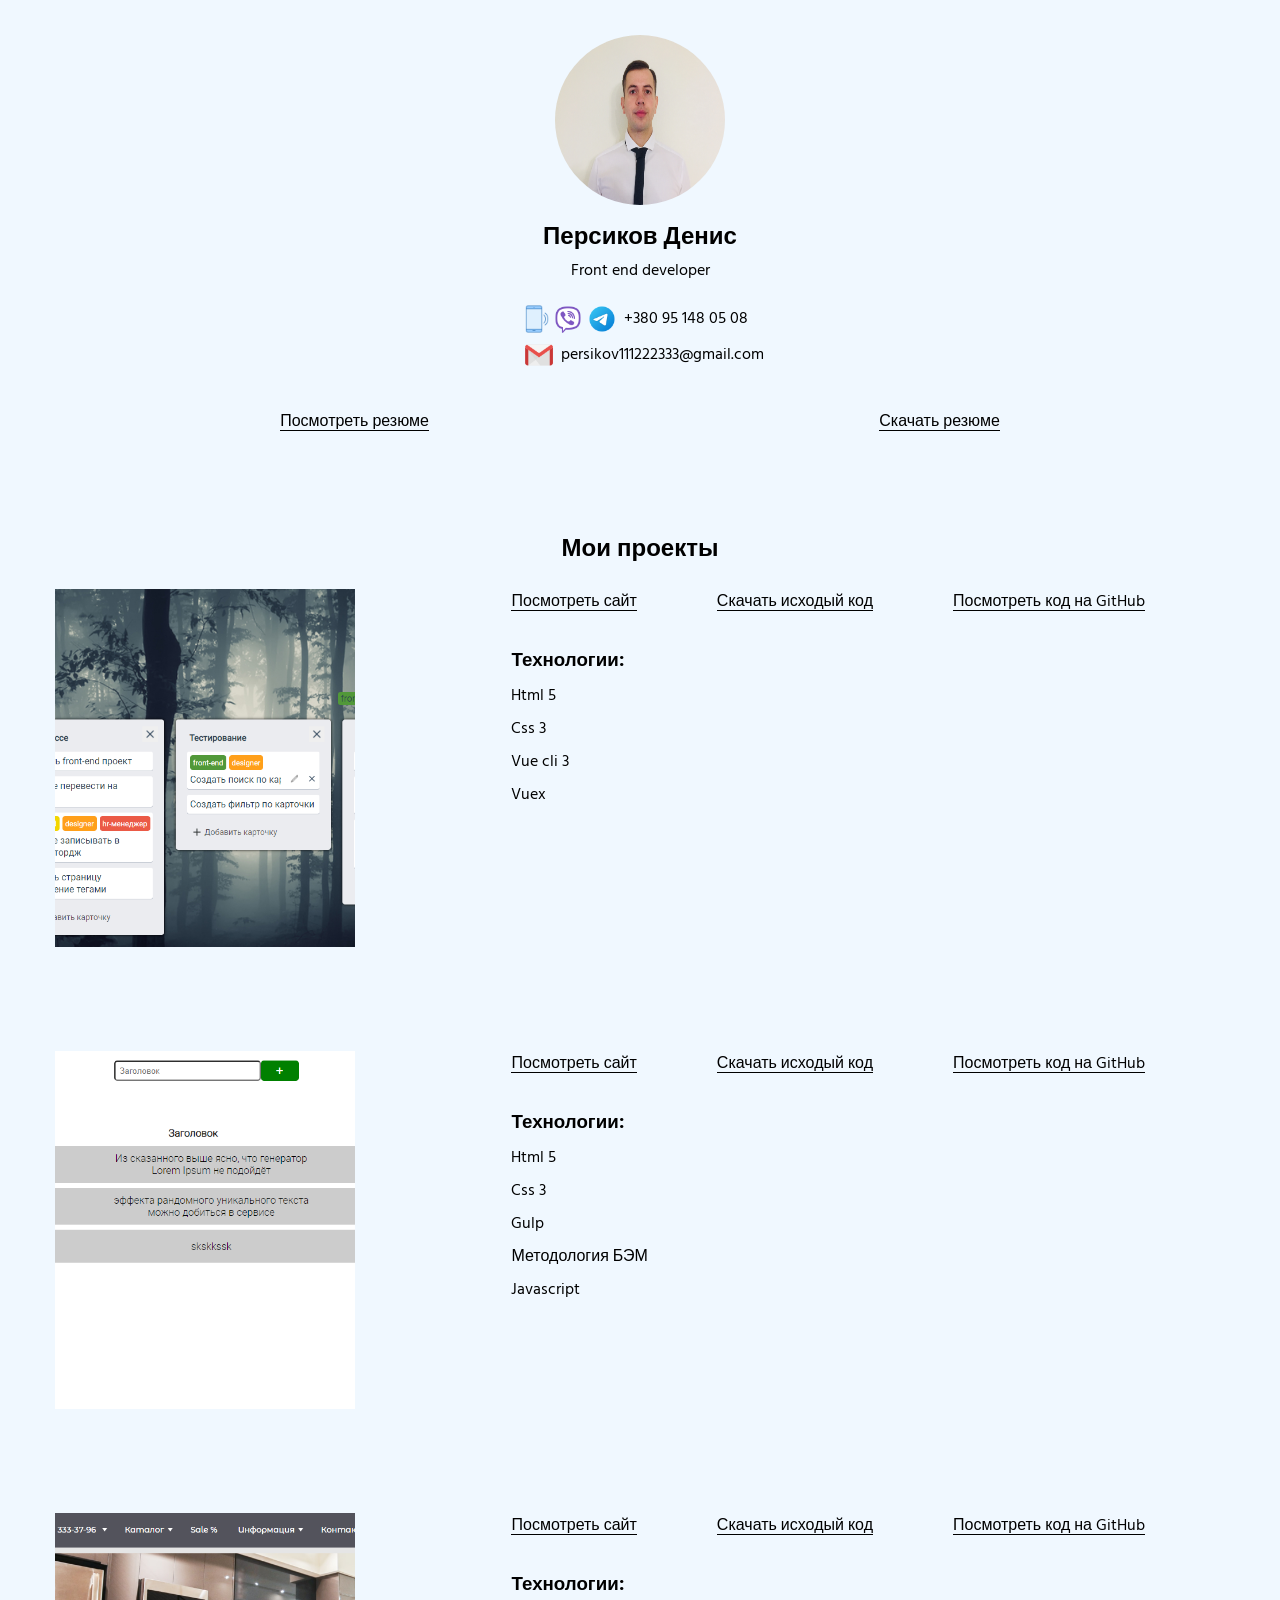
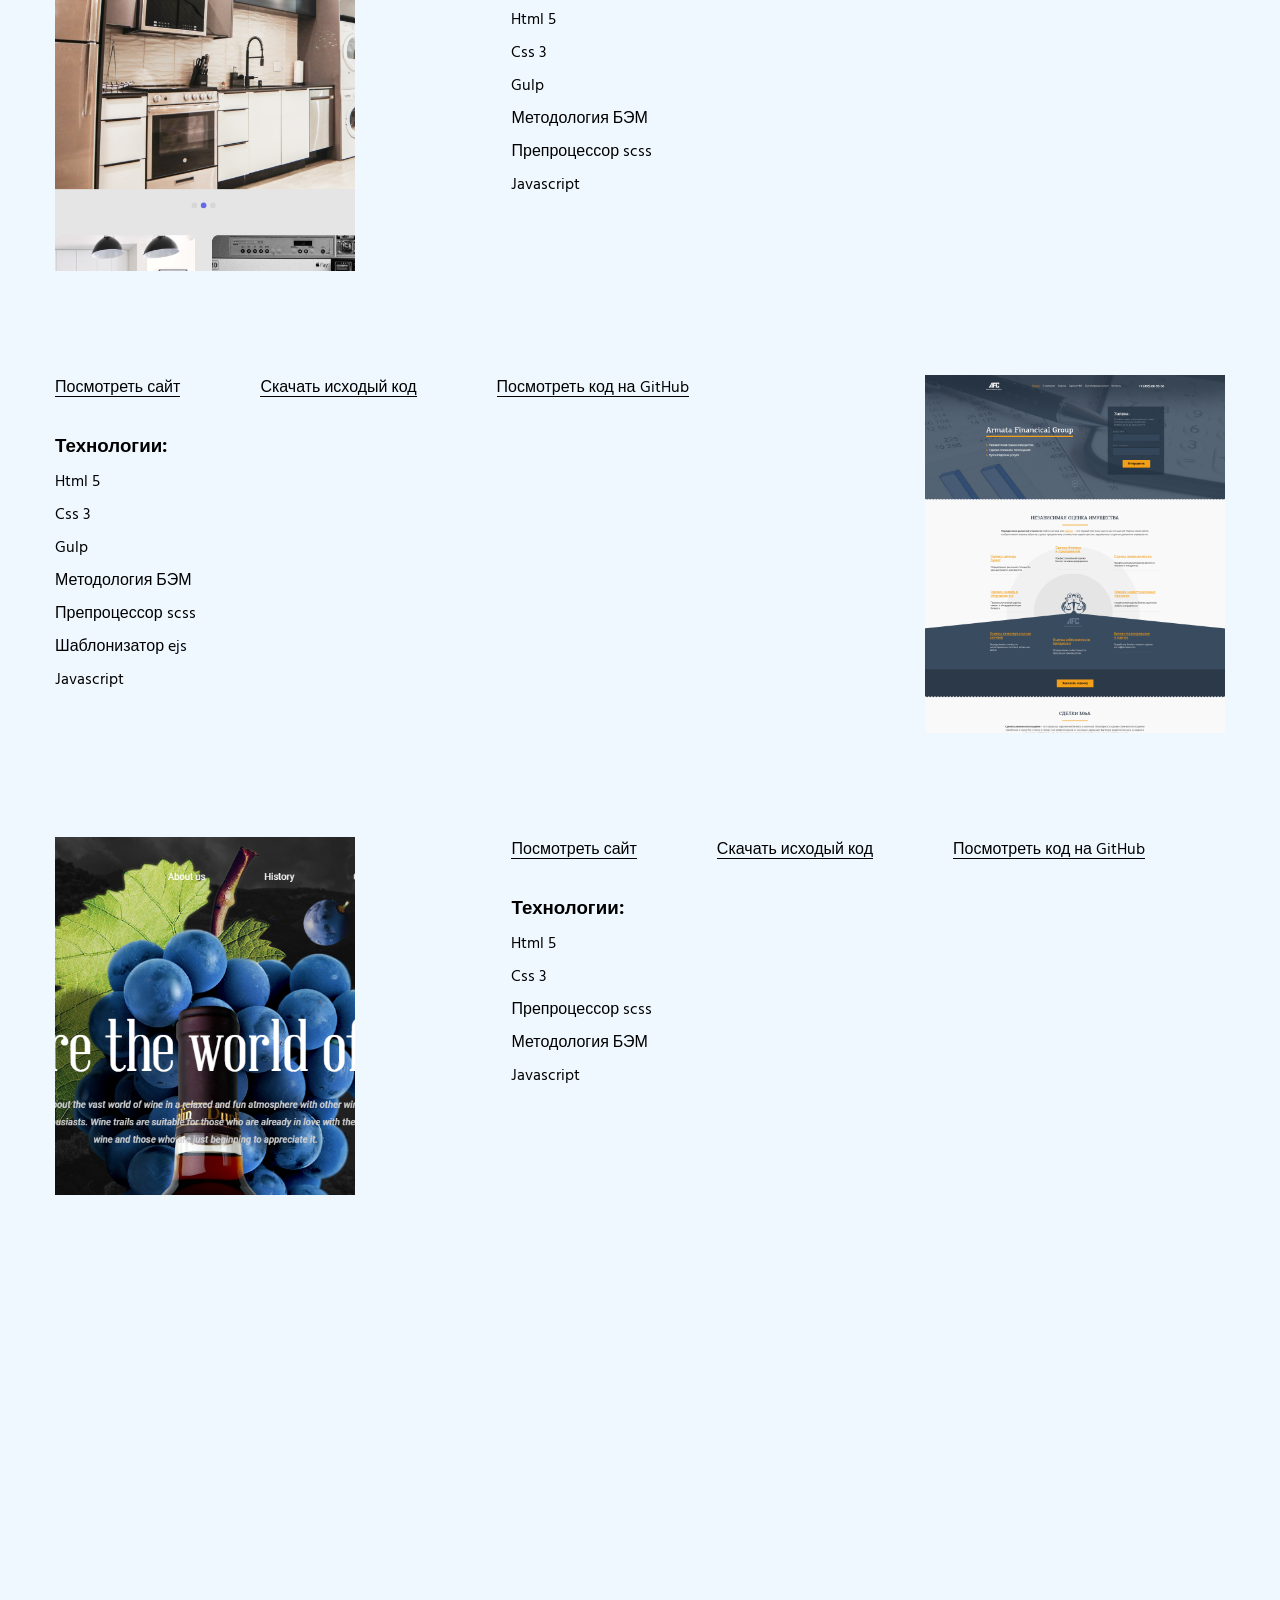
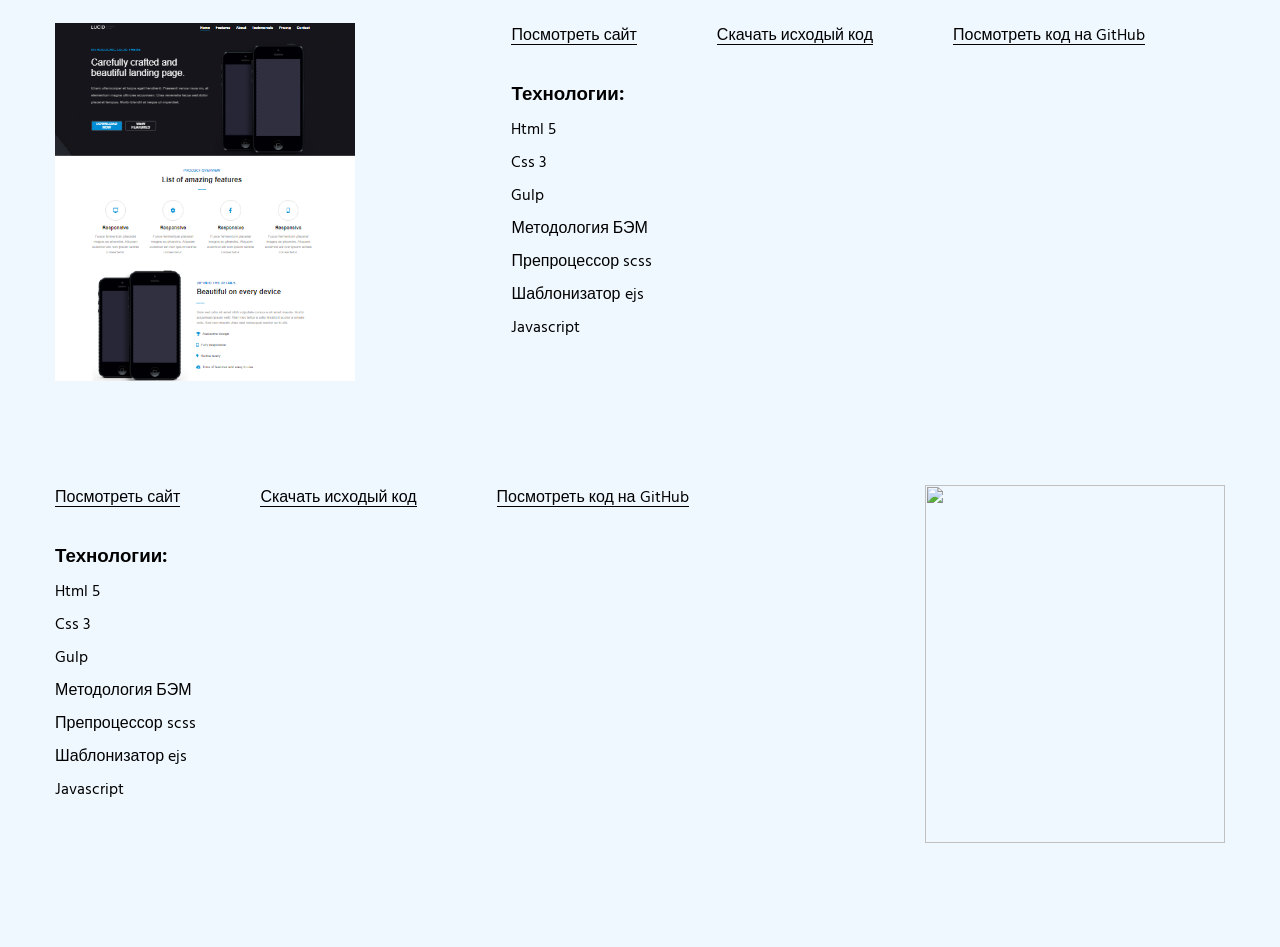
==== commit 03320354: "Update index.html" ====
--- a/profile/index.html
+++ b/profile/index.html
@@ -81,7 +81,7 @@
                                 href="../hardware-store/test/index.html">Посмотреть сайт</a>
                             <a class="my-projects__link" download href="test.zip">Скачать исходый код</a>
                             <a class="my-projects__link" target="_blank"
-                                href="https://github.com/denispersikov/denispersikov.github.io/tree/main/hardware-store">Посмотреть
+                                href="https://github.com/persikov-denis/profile.github.io/tree/main/test">Посмотреть
                                 код на GitHub</a>
                         </div>
                         <div>
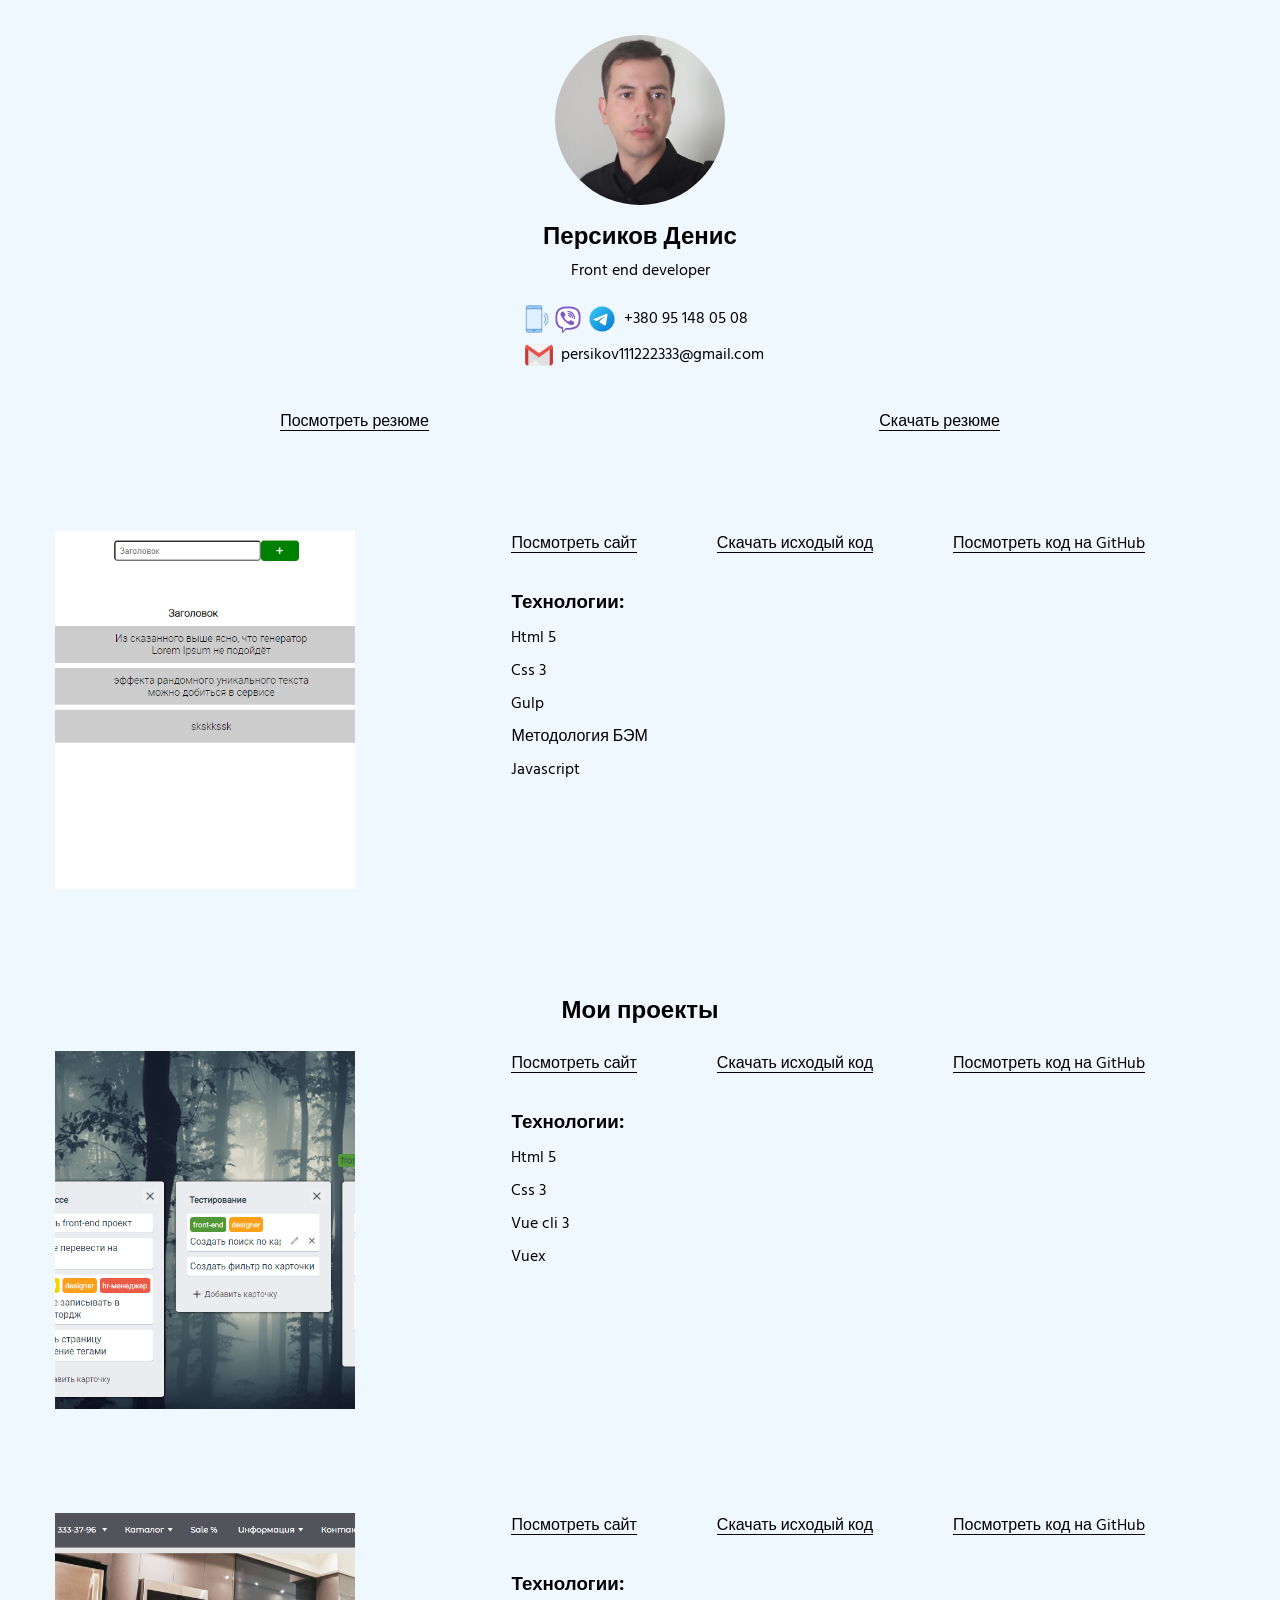
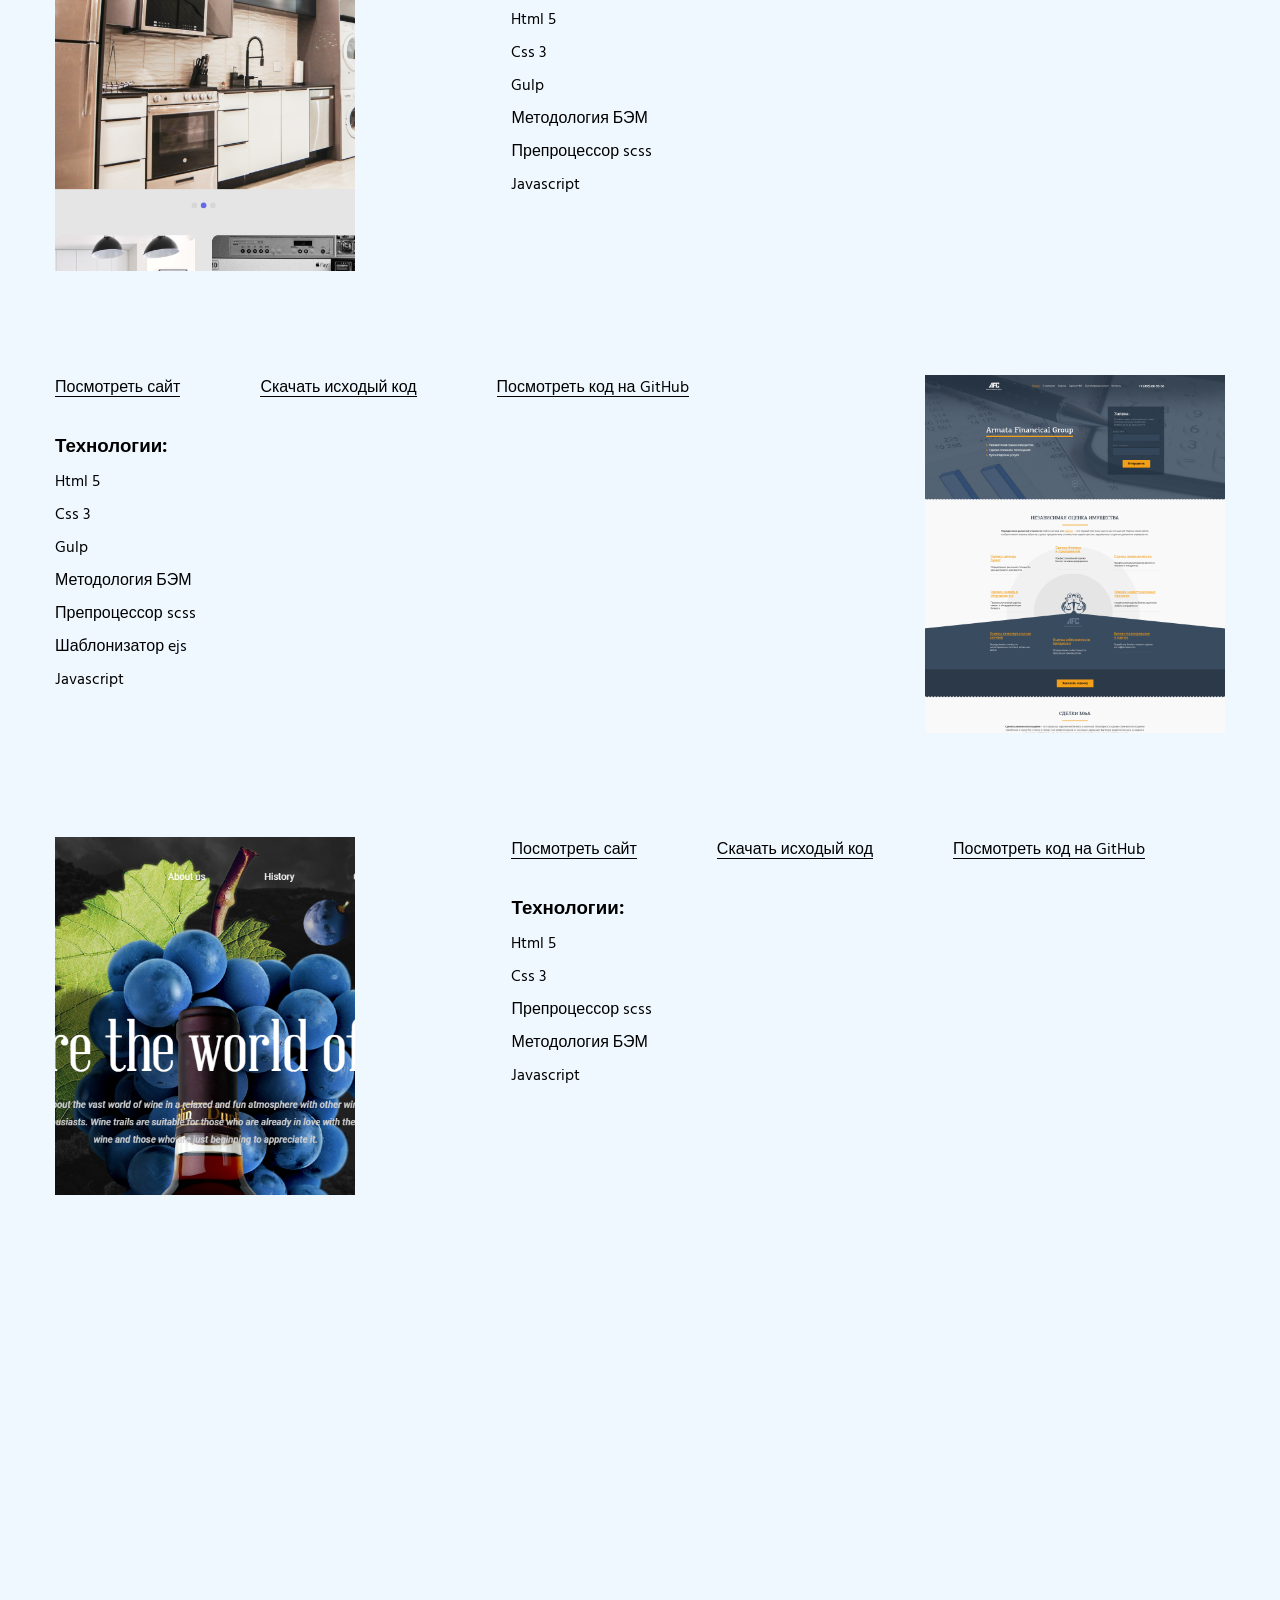
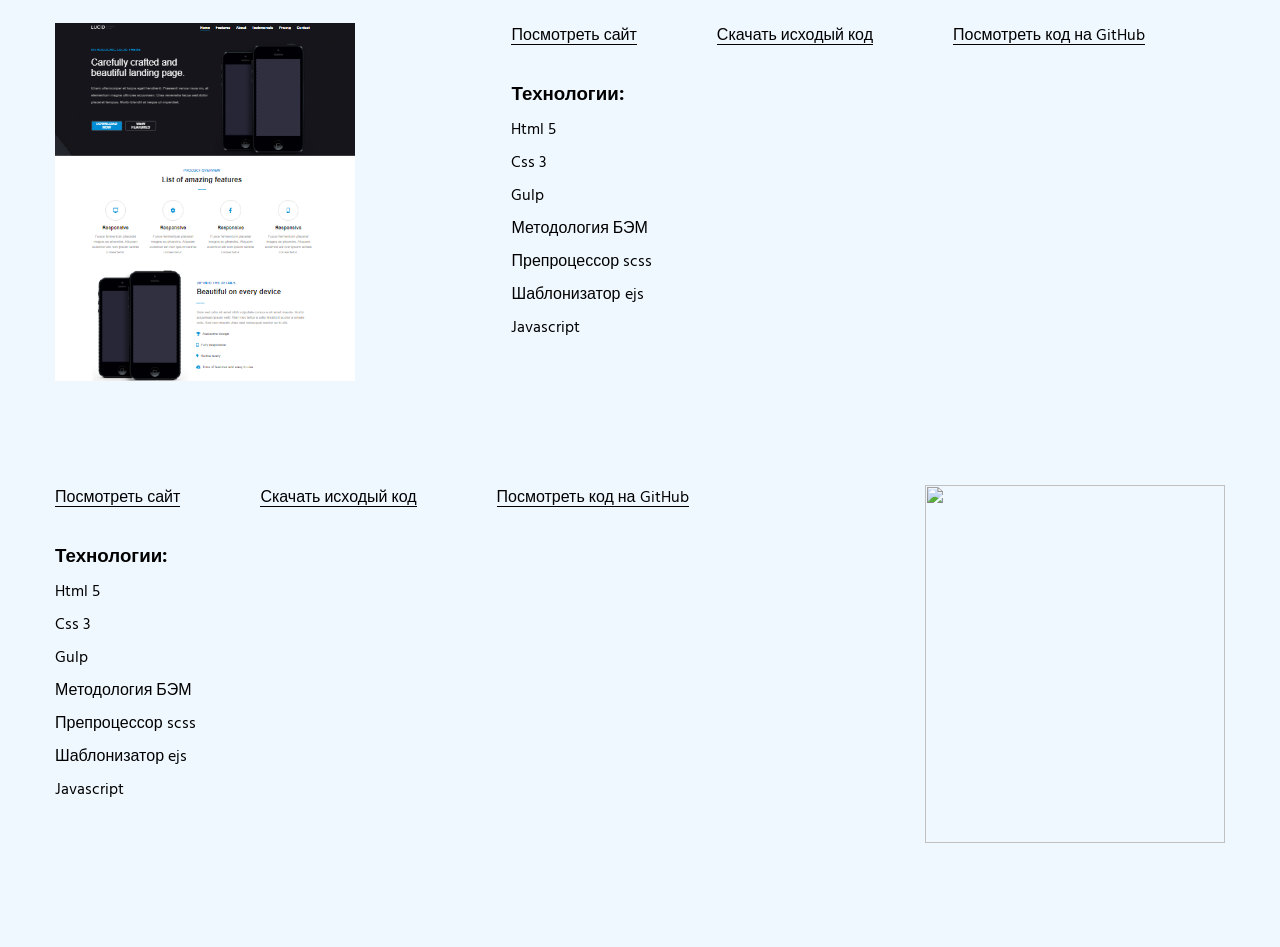
==== commit 753adfd9: "Update index.html" ====
--- a/profile/index.html
+++ b/profile/index.html
@@ -39,11 +39,38 @@
         </div>
     </div>
 
+    <section>
+        <div class="my-projects  wow animate__animated animate__fadeInRight">
+            <div class="container">
+                <div class="my-projects__projects-common">
+                    <a target="_blank" href="../test/index.html"><img src="img/test.png" alt=""></a>
+                    <div class="my-projects__projects-text">
+                        <div class="my-projects__links">
+                            <a class="my-projects__link" target="_blank" href="../test/index.html">Посмотреть сайт</a>
+                            <a class="my-projects__link" download href="test.zip">Скачать исходый код</a>
+                            <a class="my-projects__link" target="_blank"
+                                href="https://github.com/persikov-denis/profile.github.io/tree/main/test">Посмотреть
+                                код на GitHub</a>
+                        </div>
+                        <div>
+                            <h3>Технологии:</h3>
+                            <p class="my-projects__item">Html 5</p>
+                            <p>Css 3</p>
+                            <p>Gulp</p>
+                            <p>Методология БЭМ</p>
+                            <p>Javascript</p>
+                        </div>
+                    </div>
+                </div>
+            </div>
+        </div>
+    </section>
+
 
     <section>
         <h2 class="my-projects__headline">Мои проекты</h2>
 
-        <div class="my-projects  wow animate__animated animate__fadeInRight">
+        <div class="my-projects  wow animate__animated animate__fadeInLeft">
             <div class="container">
                 <div class="my-projects__projects-common">
                     <a target="_blank" href="https://persikov-denis.github.io/trello.github.io/#/wrapper"><img
@@ -70,40 +97,7 @@
     </section>
 
     <section>
-        <div class="my-projects  wow animate__animated animate__fadeInLeft">
-            <div class="container">
-                <div class="my-projects__projects-common">
-                    <a target="_blank" href="../hardware-store/hardware-store/index.html"><img src="img/test.png"
-                            alt=""></a>
-                    <div class="my-projects__projects-text">
-                        <div class="my-projects__links">
-                            <a class="my-projects__link" target="_blank"
-                                href="../hardware-store/test/index.html">Посмотреть сайт</a>
-                            <a class="my-projects__link" download href="test.zip">Скачать исходый код</a>
-                            <a class="my-projects__link" target="_blank"
-                                href="https://github.com/persikov-denis/profile.github.io/tree/main/test">Посмотреть
-                                код на GitHub</a>
-                        </div>
-                        <div>
-                            <h3>Технологии:</h3>
-                            <p class="my-projects__item">Html 5</p>
-                            <p>Css 3</p>
-                            <p>Gulp</p>
-                            <p>Методология БЭМ</p>
-                            <p>Javascript</p>
-                        </div>
-                    </div>
-                </div>
-            </div>
-        </div>
-    </section>
-
-
-
-
-
-    <section>
-        <div class="my-projects  wow animate__animated animate__fadeInLeft">
+        <div class="my-projects  wow animate__animated animate__fadeInRight">
             <div class="container">
                 <div class="my-projects__projects-common">
                     <a target="_blank" href="../hardware-store/hardware-store/index.html"><img
@@ -133,7 +127,7 @@
     </section>
 
     <section>
-        <div class="my-projects wow animate__animated animate__fadeInRight">
+        <div class="my-projects wow animate__animated animate__fadeInLeft">
             <div class="container">
                 <div class="my-projects__projects-common my-projects__projects-common--block-two">
                     <a target="_blank" href="../afg/src/pages/home.html"><img src="img/afg.png" alt=""></a>
@@ -163,7 +157,7 @@
     </section>
 
     <section>
-        <div class="my-projects my-projects__common--block-two wow animate__animated animate__fadeInLeft">
+        <div class="my-projects my-projects__common--block-two wow animate__animated animate__fadeInRight">
             <div class="container">
                 <div class="my-projects__projects-common">
                     <a target="_blank" href="../grapes/src/pages/home.html"><img src="img/grapes.png" alt=""></a>
@@ -191,7 +185,7 @@
     </section>
 
     <section>
-        <div class="my-projects wow animate__animated animate__fadeInRight">
+        <div class="my-projects wow animate__animated animate__fadeInLeft">
             <div class="container">
                 <div class="my-projects__projects-common my-projects__projects-common--block-two">
                     <a target="_blank" href="../library/index.html"><img class="my-projects__img-main"
@@ -218,7 +212,7 @@
     </section>
 
     <section>
-        <div class="my-projects wow animate__animated animate__fadeInLeft">
+        <div class="my-projects wow animate__animated animate__fadeInRight">
             <div class="container">
                 <div class="my-projects__projects-common">
                     <a target="_blank" href="../lucid/src/pages/home.html"><img src="img/licud.png" alt=""></a>
@@ -275,7 +269,7 @@
     </section> -->
 
     <section>
-        <div class="my-projects my-projects__common--block-two wow animate__animated animate__fadeInRight">
+        <div class="my-projects my-projects__common--block-two wow animate__animated animate__fadeInLeft">
             <div class="container">
                 <div class="my-projects__projects-common  my-projects__projects-common--block-two">
                     <a target="_blank" href="../game/src/pages/home.html"><img src="img/game.png" alt=""></a>
